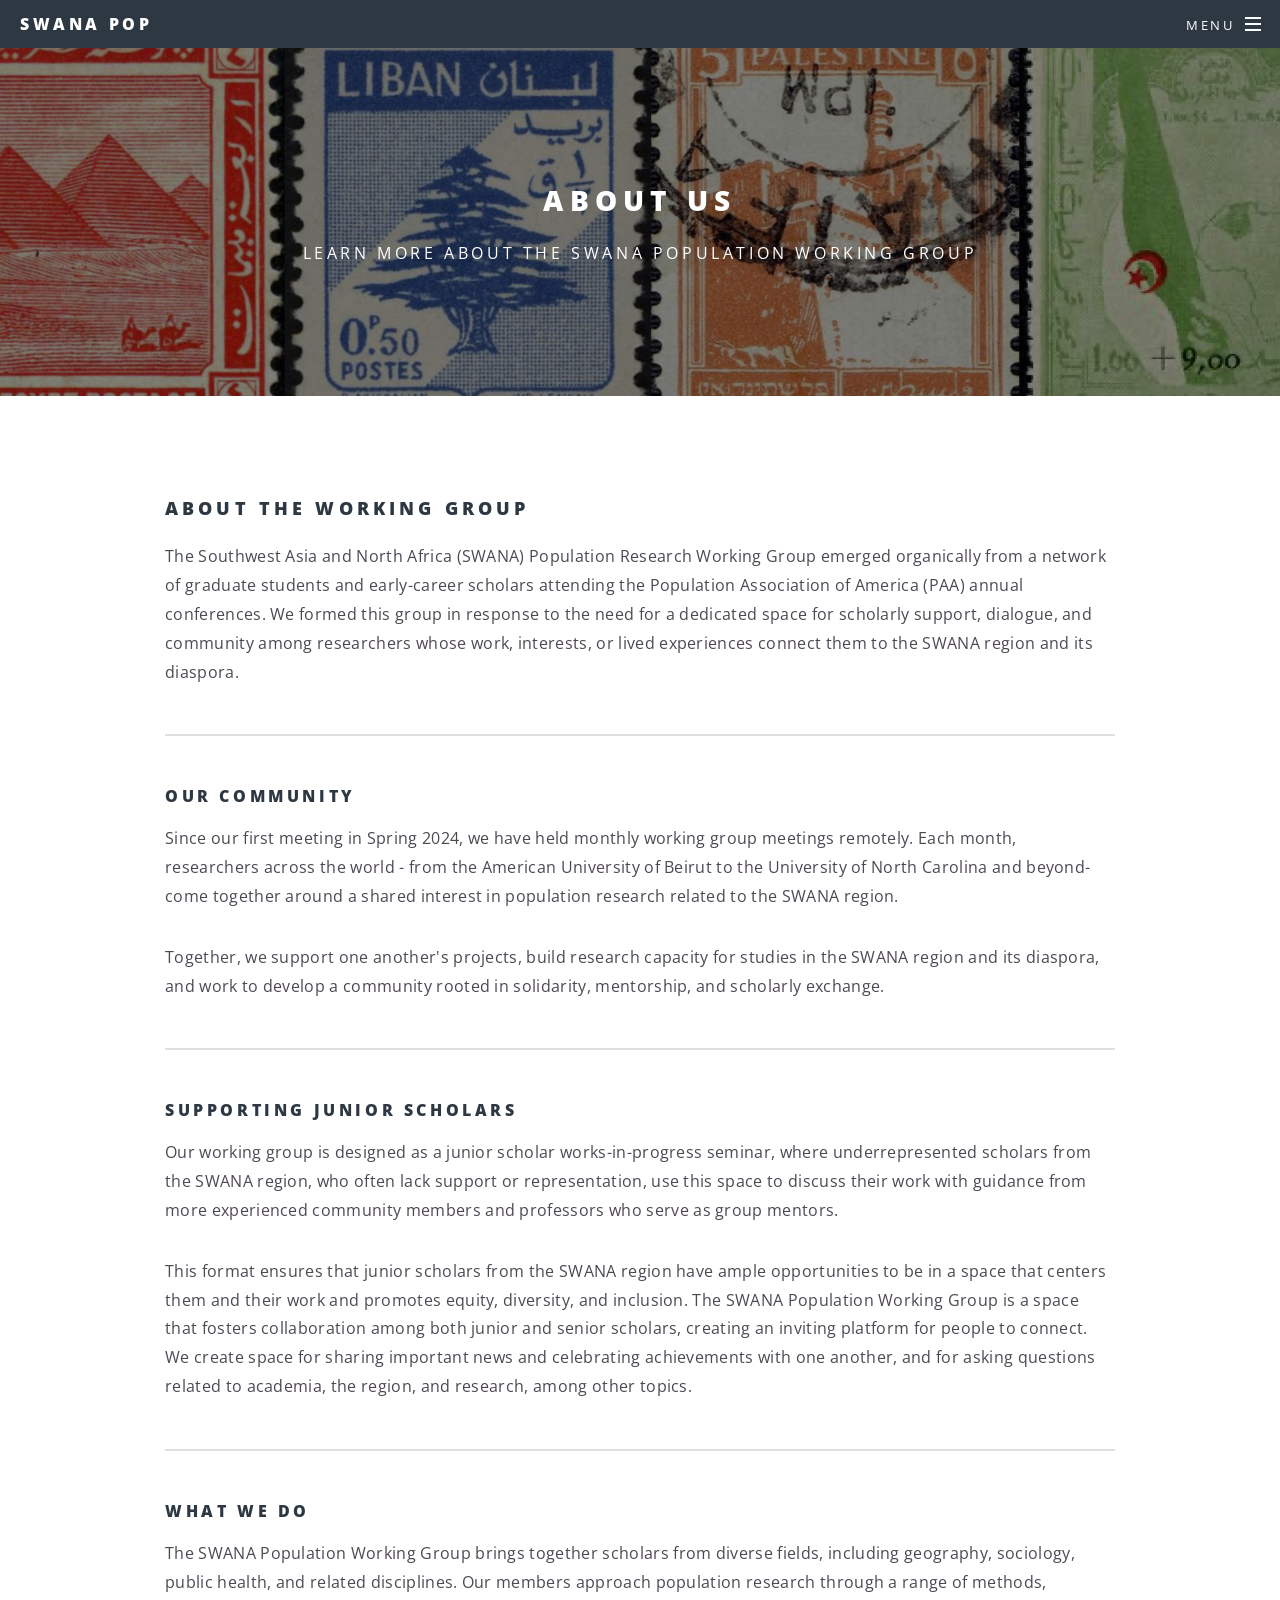
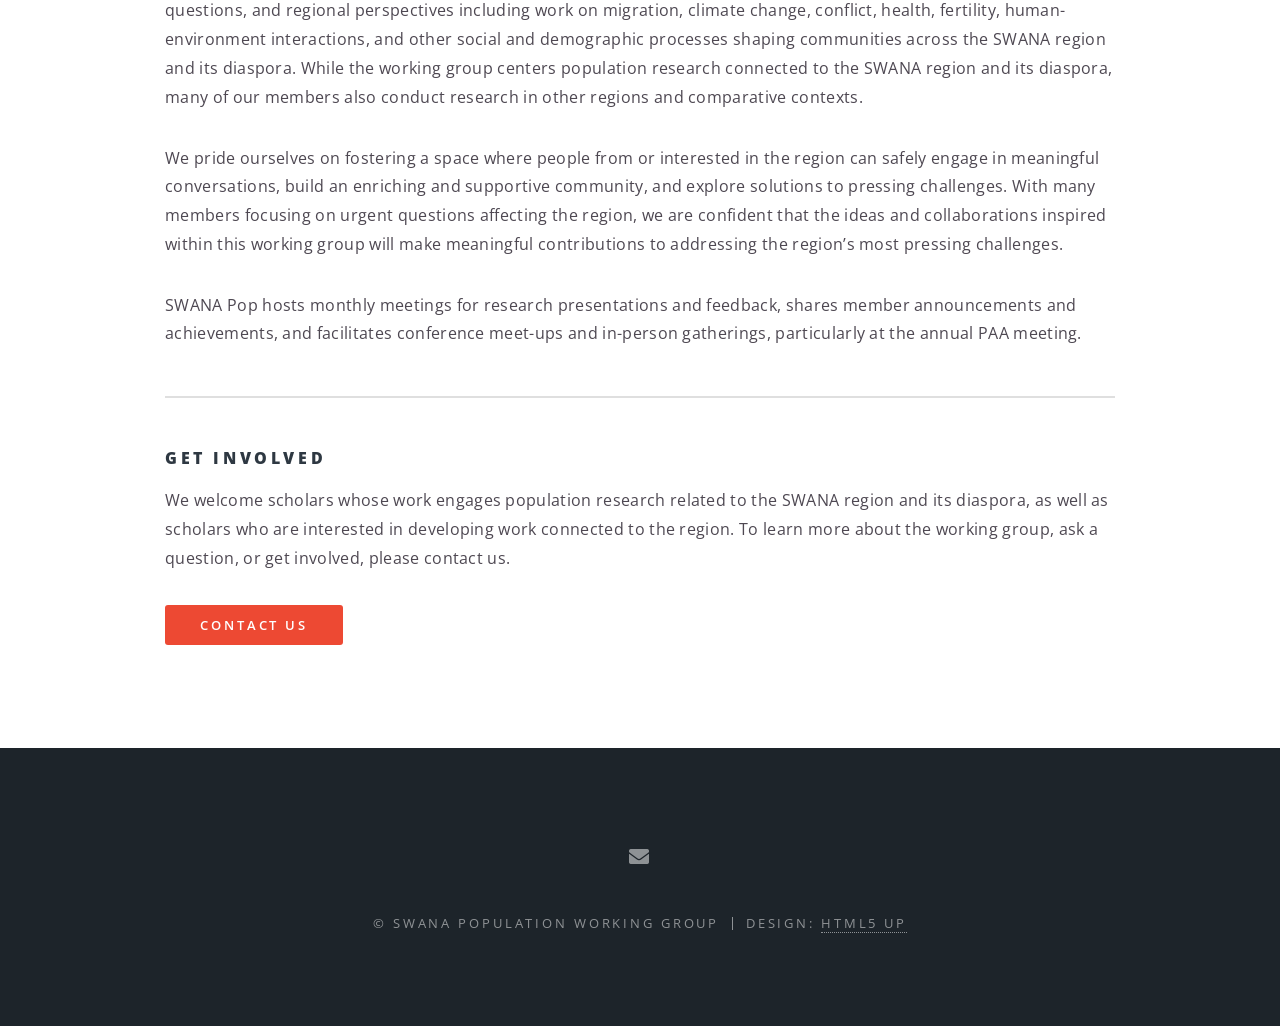
==== about.html @ c083c8df "Update about.html" ====
<!DOCTYPE HTML>
<!--
	Spectral by HTML5 UP
	html5up.net | @ajlkn
	Free for personal and commercial use under the CCA 3.0 license (html5up.net/license)
-->
<html>
  <head>
    <title>About Us | SWANA Population Working Group</title>
    <meta charset="utf-8" />
    <meta name="description" content="Learn about the SWANA Population Working Group, its mission, community, and approach to population research." />
    <meta name="viewport" content="width=device-width, initial-scale=1, user-scalable=no" />
    <link rel="stylesheet" href="assets/css/main.css" />
    <noscript><link rel="stylesheet" href="assets/css/noscript.css" /></noscript>
  </head>
  <body class="is-preload">

		<!-- Page Wrapper -->
			<div id="page-wrapper">

				<!-- Header -->
					<header id="header">
						<h1><a href="index.html">SWANA POP</a></h1>
						<nav id="nav">
							<ul>
								<li class="special">
									<a href="#menu" class="menuToggle"><span>Menu</span></a>
									<div id="menu">
										<ul>
											<li><a href="index.html">Home</a></li>
											<li><a href="about.html">About Us</a></li>
											<li><a href="members.html">Members</a></li>
											<!--<li><a href="#">Sign Up</a></li>
											<li><a href="#">Log In</a></li>-->
										</ul>
									</div>
								</li>
							</ul>
						</nav>
					</header>

				<!-- Main -->
					<article id="main">
						<header>
							<h2>About Us</h2>
							<p>Learn more about the SWANA Population Working Group</p>
						</header>
						<section class="wrapper style5">
							<div class="inner">

								<h3>About the working group</h3>
								<p>The Southwest Asia and North Africa (SWANA) Population Research Working Group emerged organically from a network of graduate students and early-career scholars attending the Population Association of America (PAA) annual conferences. We formed this group in response to the need for a dedicated space for scholarly support, dialogue, and community among researchers whose work, interests, or lived experiences connect them to the SWANA region and its diaspora.</p>

								<hr />

								<h4>Our community</h4>
								<p>Since our first meeting in Spring 2024, we have held monthly working group meetings remotely. Each month, researchers across the world - from the American University of Beirut to the University of North Carolina and beyond- come together around a shared interest in population research related to the SWANA region. </p>

								<p>Together, we support one another's projects, build research capacity for studies in the SWANA region and its diaspora, and work to develop a community rooted in solidarity, mentorship, and scholarly exchange.</p>
								<hr />

								<h4>Supporting junior scholars</h4>
								<p>Our working group is designed as a junior scholar works-in-progress seminar, where underrepresented scholars from the SWANA region, who often lack support or representation, use this space to discuss their work with guidance from more experienced community members and professors who serve as group mentors.</p>

								<p>This format ensures that junior scholars from the SWANA region have ample opportunities to be in a space that centers them and their work and promotes equity, diversity, and inclusion. The SWANA Population Working Group is a space that fosters collaboration among both junior and senior scholars, creating an inviting platform for people to connect. We create space for sharing important news and celebrating achievements with one another, and for asking questions related to academia, the region, and research, among other topics.</p>
								<hr />

								<h4>What we do</h4>
								<p>The SWANA Population Working Group brings together scholars from diverse fields, including geography, sociology, public health, and related disciplines. Our members approach population research through a range of methods, questions, and regional perspectives including work on migration, climate change, conflict, health, fertility, human-environment interactions, and other social and demographic processes shaping communities across the SWANA region and its diaspora. While the working group centers population research connected to the SWANA region and its diaspora, many of our members also conduct research in other regions and comparative contexts.
</p>

								<p>We pride ourselves on fostering a space where people from or interested in the region can safely engage in meaningful conversations, build an enriching and supportive community, and explore solutions to pressing challenges. With many members focusing on urgent questions affecting the region, we are confident that the ideas and collaborations inspired within this working group will make meaningful contributions to addressing the region’s most pressing challenges.
</p>
								<p>SWANA Pop hosts monthly meetings for research presentations and feedback, shares member announcements and achievements, and facilitates conference meet-ups and in-person gatherings, particularly at the annual PAA meeting.
</p>

								<hr />

								<h4>Get involved</h4>
								<p>We welcome scholars whose work engages population research related to the SWANA region and its diaspora, as well as scholars who are interested in developing work connected to the region. To learn more about the working group, ask a question, or get involved, please contact us.</p>

								<ul class="actions">
  <li><a href="mailto:swana@office.unc.edu" class="button primary">Contact Us</a></li>
</ul>

							</div>
						</section>
					</article>

				<!-- Footer -->
					<footer id="footer">
						<ul class="icons">
							<!--
							<li><a href="#" class="icon brands fa-twitter"><span class="label">Twitter</span></a></li>
							<li><a href="#" class="icon brands fa-facebook-f"><span class="label">Facebook</span></a></li>
							<li><a href="#" class="icon brands fa-instagram"><span class="label">Instagram</span></a></li>
							<li><a href="#" class="icon brands fa-dribbble"><span class="label">Dribbble</span></a></li>
							-->
							<li><a href="mailto:swana@office.unc.edu" class="icon solid fa-envelope"><span class="label">Email</span></a></li>
							
						</ul>
						<ul class="copyright">
							<li>&copy; SWANA Population Working Group</li><li>Design: <a href="http://html5up.net">HTML5 UP</a></li>
						</ul>
					</footer>


			</div>

		<!-- Scripts -->
			<script src="assets/js/jquery.min.js"></script>
			<script src="assets/js/jquery.scrollex.min.js"></script>
			<script src="assets/js/jquery.scrolly.min.js"></script>
			<script src="assets/js/browser.min.js"></script>
			<script src="assets/js/breakpoints.min.js"></script>
			<script src="assets/js/util.js"></script>
			<script src="assets/js/main.js"></script>

	</body>
</html>
---- assets/css/main.css ----
@import url(fontawesome-all.min.css);
@import url("https://fonts.googleapis.com/css?family=Open+Sans:400,400italic,600,600italic,800,800italic");

/*
	Spectral by HTML5 UP
	html5up.net | @ajlkn
	Free for personal and commercial use under the CCA 3.0 license (html5up.net/license)
*/

html, body, div, span, applet, object,
iframe, h1, h2, h3, h4, h5, h6, p, blockquote,
pre, a, abbr, acronym, address, big, cite,
code, del, dfn, em, img, ins, kbd, q, s, samp,
small, strike, strong, sub, sup, tt, var, b,
u, i, center, dl, dt, dd, ol, ul, li, fieldset,
form, label, legend, table, caption, tbody,
tfoot, thead, tr, th, td, article, aside,
canvas, details, embed, figure, figcaption,
footer, header, hgroup, menu, nav, output, ruby,
section, summary, time, mark, audio, video {
	margin: 0;
	padding: 0;
	border: 0;
	font-size: 100%;
	font: inherit;
	vertical-align: baseline;}

article, aside, details, figcaption, figure,
footer, header, hgroup, menu, nav, section {
	display: block;}

body {
	line-height: 1;
}

ol, ul {
	list-style: none;
}

blockquote, q {
	quotes: none;
}

	blockquote:before, blockquote:after, q:before, q:after {
		content: '';
		content: none;
	}

table {
	border-collapse: collapse;
	border-spacing: 0;
}

body {
	-webkit-text-size-adjust: none;
}

mark {
	background-color: transparent;
	color: inherit;
}

input::-moz-focus-inner {
	border: 0;
	padding: 0;
}

input, select, textarea {
	-moz-appearance: none;
	-webkit-appearance: none;
	-ms-appearance: none;
	appearance: none;
}

/* Basic */

	@-ms-viewport {
		width: device-width;
	}

	html {
		box-sizing: border-box;
	}

	*, *:before, *:after {
		box-sizing: inherit;
	}

	body {
		background: #2e3842;
	}

		body.is-preload *, body.is-preload *:before, body.is-preload *:after {
			-moz-animation: none !important;
			-webkit-animation: none !important;
			-ms-animation: none !important;
			animation: none !important;
			-moz-transition: none !important;
			-webkit-transition: none !important;
			-ms-transition: none !important;
			transition: none !important;
		}

	body, input, select, textarea {
		color: #fff;
		font-family: "Open Sans", Helvetica, sans-serif;
		font-size: 15pt;
		font-weight: 400;
		letter-spacing: 0.075em;
		line-height: 1.65em;
	}

		@media screen and (max-width: 1680px) {

			body, input, select, textarea {
				font-size: 13pt;
			}

		}

		@media screen and (max-width: 1280px) {

			body, input, select, textarea {
				font-size: 12pt;
			}

		}

		@media screen and (max-width: 736px) {

			body, input, select, textarea {
				font-size: 11pt;
				letter-spacing: 0.0375em;
			}

		}

	a {
		-moz-transition: color 0.2s ease, border-bottom-color 0.2s ease;
		-webkit-transition: color 0.2s ease, border-bottom-color 0.2s ease;
		-ms-transition: color 0.2s ease, border-bottom-color 0.2s ease;
		transition: color 0.2s ease, border-bottom-color 0.2s ease;
		border-bottom: dotted 1px;
		color: inherit;
		text-decoration: none;
	}

		a:hover {
			border-bottom-color: transparent;
		}

	strong, b {
		color: #fff;
		font-weight: 600;
	}

	em, i {
		font-style: italic;
	}

	p {
		margin: 0 0 2em 0;
	}

	h1, h2, h3, h4, h5, h6 {
		color: #fff;
		font-weight: 800;
		letter-spacing: 0.225em;
		line-height: 1em;
		margin: 0 0 1em 0;
		text-transform: uppercase;
	}

		h1 a, h2 a, h3 a, h4 a, h5 a, h6 a {
			color: inherit;
			text-decoration: none;
		}

	h2 {
		font-size: 1.35em;
		line-height: 1.75em;
	}

		@media screen and (max-width: 736px) {

			h2 {
				font-size: 1.1em;
				line-height: 1.65em;
			}

		}

	h3 {
		font-size: 1.15em;
		line-height: 1.75em;
	}

		@media screen and (max-width: 736px) {

			h3 {
				font-size: 1em;
				line-height: 1.65em;
			}

		}

	h4 {
		font-size: 1em;
		line-height: 1.5em;
	}

	h5 {
		font-size: 0.8em;
		line-height: 1.5em;
	}

	h6 {
		font-size: 0.7em;
		line-height: 1.5em;
	}

	sub {
		font-size: 0.8em;
		position: relative;
		top: 0.5em;
	}

	sup {
		font-size: 0.8em;
		position: relative;
		top: -0.5em;
	}

	hr {
		border: 0;
		border-bottom: solid 2px #fff;
		margin: 3em 0;
	}

		hr.major {
			margin: 4.5em 0;
		}

	blockquote {
		border-left: solid 4px #fff;
		font-style: italic;
		margin: 0 0 2em 0;
		padding: 0.5em 0 0.5em 2em;
	}

	code {
		background: rgba(144, 144, 144, 0.25);
		border-radius: 3px;
		font-family: "Courier New", monospace;
		font-size: 0.9em;
		letter-spacing: 0;
		margin: 0 0.25em;
		padding: 0.25em 0.65em;
	}

	pre {
		-webkit-overflow-scrolling: touch;
		font-family: "Courier New", monospace;
		font-size: 0.9em;
		margin: 0 0 2em 0;
	}

		pre code {
			display: block;
			line-height: 1.75em;
			padding: 1em 1.5em;
			overflow-x: auto;
		}

	.align-left {
		text-align: left;
	}

	.align-center {
		text-align: center;
	}

	.align-right {
		text-align: right;
	}

/* Row */

	.row {
		display: flex;
		flex-wrap: wrap;
		box-sizing: border-box;
		align-items: stretch;
	}

		.row > * {
			box-sizing: border-box;
		}

		.row.gtr-uniform > * > :last-child {
			margin-bottom: 0;
		}

		.row.aln-left {
			justify-content: flex-start;
		}

		.row.aln-center {
			justify-content: center;
		}

		.row.aln-right {
			justify-content: flex-end;
		}

		.row.aln-top {
			align-items: flex-start;
		}

		.row.aln-middle {
			align-items: center;
		}

		.row.aln-bottom {
			align-items: flex-end;
		}

		.row > .imp {
			order: -1;
		}

		.row > .col-1 {
			width: 8.33333%;
		}

		.row > .off-1 {
			margin-left: 8.33333%;
		}

		.row > .col-2 {
			width: 16.66667%;
		}

		.row > .off-2 {
			margin-left: 16.66667%;
		}

		.row > .col-3 {
			width: 25%;
		}

		.row > .off-3 {
			margin-left: 25%;
		}

		.row > .col-4 {
			width: 33.33333%;
		}

		.row > .off-4 {
			margin-left: 33.33333%;
		}

		.row > .col-5 {
			width: 41.66667%;
		}

		.row > .off-5 {
			margin-left: 41.66667%;
		}

		.row > .col-6 {
			width: 50%;
		}

		.row > .off-6 {
			margin-left: 50%;
		}

		.row > .col-7 {
			width: 58.33333%;
		}

		.row > .off-7 {
			margin-left: 58.33333%;
		}

		.row > .col-8 {
			width: 66.66667%;
		}

		.row > .off-8 {
			margin-left: 66.66667%;
		}

		.row > .col-9 {
			width: 75%;
		}

		.row > .off-9 {
			margin-left: 75%;
		}

		.row > .col-10 {
			width: 83.33333%;
		}

		.row > .off-10 {
			margin-left: 83.33333%;
		}

		.row > .col-11 {
			width: 91.66667%;
		}

		.row > .off-11 {
			margin-left: 91.66667%;
		}

		.row > .col-12 {
			width: 100%;
		}

		.row > .off-12 {
			margin-left: 100%;
		}

		.row.gtr-0 {
			margin-top: 0;
			margin-left: 0em;
		}

			.row.gtr-0 > * {
				padding: 0 0 0 0em;
			}

			.row.gtr-0.gtr-uniform {
				margin-top: 0em;
			}

				.row.gtr-0.gtr-uniform > * {
					padding-top: 0em;
				}

		.row.gtr-25 {
			margin-top: 0;
			margin-left: -0.375em;
		}

			.row.gtr-25 > * {
				padding: 0 0 0 0.375em;
			}

			.row.gtr-25.gtr-uniform {
				margin-top: -0.375em;
			}

				.row.gtr-25.gtr-uniform > * {
					padding-top: 0.375em;
				}

		.row.gtr-50 {
			margin-top: 0;
			margin-left: -0.75em;
		}

			.row.gtr-50 > * {
				padding: 0 0 0 0.75em;
			}

			.row.gtr-50.gtr-uniform {
				margin-top: -0.75em;
			}

				.row.gtr-50.gtr-uniform > * {
					padding-top: 0.75em;
				}

		.row {
			margin-top: 0;
			margin-left: -1.5em;
		}

			.row > * {
				padding: 0 0 0 1.5em;
			}

			.row.gtr-uniform {
				margin-top: -1.5em;
			}

				.row.gtr-uniform > * {
					padding-top: 1.5em;
				}

		.row.gtr-150 {
			margin-top: 0;
			margin-left: -2.25em;
		}

			.row.gtr-150 > * {
				padding: 0 0 0 2.25em;
			}

			.row.gtr-150.gtr-uniform {
				margin-top: -2.25em;
			}

				.row.gtr-150.gtr-uniform > * {
					padding-top: 2.25em;
				}

		.row.gtr-200 {
			margin-top: 0;
			margin-left: -3em;
		}

			.row.gtr-200 > * {
				padding: 0 0 0 3em;
			}

			.row.gtr-200.gtr-uniform {
				margin-top: -3em;
			}

				.row.gtr-200.gtr-uniform > * {
					padding-top: 3em;
				}

		@media screen and (max-width: 1680px) {

			.row {
				display: flex;
				flex-wrap: wrap;
				box-sizing: border-box;
				align-items: stretch;
			}

				.row > * {
					box-sizing: border-box;
				}

				.row.gtr-uniform > * > :last-child {
					margin-bottom: 0;
				}

				.row.aln-left {
					justify-content: flex-start;
				}

				.row.aln-center {
					justify-content: center;
				}

				.row.aln-right {
					justify-content: flex-end;
				}

				.row.aln-top {
					align-items: flex-start;
				}

				.row.aln-middle {
					align-items: center;
				}

				.row.aln-bottom {
					align-items: flex-end;
				}

				.row > .imp-xlarge {
					order: -1;
				}

				.row > .col-1-xlarge {
					width: 8.33333%;
				}

				.row > .off-1-xlarge {
					margin-left: 8.33333%;
				}

				.row > .col-2-xlarge {
					width: 16.66667%;
				}

				.row > .off-2-xlarge {
					margin-left: 16.66667%;
				}

				.row > .col-3-xlarge {
					width: 25%;
				}

				.row > .off-3-xlarge {
					margin-left: 25%;
				}

				.row > .col-4-xlarge {
					width: 33.33333%;
				}

				.row > .off-4-xlarge {
					margin-left: 33.33333%;
				}

				.row > .col-5-xlarge {
					width: 41.66667%;
				}

				.row > .off-5-xlarge {
					margin-left: 41.66667%;
				}

				.row > .col-6-xlarge {
					width: 50%;
				}

				.row > .off-6-xlarge {
					margin-left: 50%;
				}

				.row > .col-7-xlarge {
					width: 58.33333%;
				}

				.row > .off-7-xlarge {
					margin-left: 58.33333%;
				}

				.row > .col-8-xlarge {
					width: 66.66667%;
				}

				.row > .off-8-xlarge {
					margin-left: 66.66667%;
				}

				.row > .col-9-xlarge {
					width: 75%;
				}

				.row > .off-9-xlarge {
					margin-left: 75%;
				}

				.row > .col-10-xlarge {
					width: 83.33333%;
				}

				.row > .off-10-xlarge {
					margin-left: 83.33333%;
				}

				.row > .col-11-xlarge {
					width: 91.66667%;
				}

				.row > .off-11-xlarge {
					margin-left: 91.66667%;
				}

				.row > .col-12-xlarge {
					width: 100%;
				}

				.row > .off-12-xlarge {
					margin-left: 100%;
				}

				.row.gtr-0 {
					margin-top: 0;
					margin-left: 0em;
				}

					.row.gtr-0 > * {
						padding: 0 0 0 0em;
					}

					.row.gtr-0.gtr-uniform {
						margin-top: 0em;
					}

						.row.gtr-0.gtr-uniform > * {
							padding-top: 0em;
						}

				.row.gtr-25 {
					margin-top: 0;
					margin-left: -0.375em;
				}

					.row.gtr-25 > * {
						padding: 0 0 0 0.375em;
					}

					.row.gtr-25.gtr-uniform {
						margin-top: -0.375em;
					}

						.row.gtr-25.gtr-uniform > * {
							padding-top: 0.375em;
						}

				.row.gtr-50 {
					margin-top: 0;
					margin-left: -0.75em;
				}

					.row.gtr-50 > * {
						padding: 0 0 0 0.75em;
					}

					.row.gtr-50.gtr-uniform {
						margin-top: -0.75em;
					}

						.row.gtr-50.gtr-uniform > * {
							padding-top: 0.75em;
						}

				.row {
					margin-top: 0;
					margin-left: -1.5em;
				}

					.row > * {
						padding: 0 0 0 1.5em;
					}

					.row.gtr-uniform {
						margin-top: -1.5em;
					}

						.row.gtr-uniform > * {
							padding-top: 1.5em;
						}

				.row.gtr-150 {
					margin-top: 0;
					margin-left: -2.25em;
				}

					.row.gtr-150 > * {
						padding: 0 0 0 2.25em;
					}

					.row.gtr-150.gtr-uniform {
						margin-top: -2.25em;
					}

						.row.gtr-150.gtr-uniform > * {
							padding-top: 2.25em;
						}

				.row.gtr-200 {
					margin-top: 0;
					margin-left: -3em;
				}

					.row.gtr-200 > * {
						padding: 0 0 0 3em;
					}

					.row.gtr-200.gtr-uniform {
						margin-top: -3em;
					}

						.row.gtr-200.gtr-uniform > * {
							padding-top: 3em;
						}

		}

		@media screen and (max-width: 1280px) {

			.row {
				display: flex;
				flex-wrap: wrap;
				box-sizing: border-box;
				align-items: stretch;
			}

				.row > * {
					box-sizing: border-box;
				}

				.row.gtr-uniform > * > :last-child {
					margin-bottom: 0;
				}

				.row.aln-left {
					justify-content: flex-start;
				}

				.row.aln-center {
					justify-content: center;
				}

				.row.aln-right {
					justify-content: flex-end;
				}

				.row.aln-top {
					align-items: flex-start;
				}

				.row.aln-middle {
					align-items: center;
				}

				.row.aln-bottom {
					align-items: flex-end;
				}

				.row > .imp-large {
					order: -1;
				}

				.row > .col-1-large {
					width: 8.33333%;
				}

				.row > .off-1-large {
					margin-left: 8.33333%;
				}

				.row > .col-2-large {
					width: 16.66667%;
				}

				.row > .off-2-large {
					margin-left: 16.66667%;
				}

				.row > .col-3-large {
					width: 25%;
				}

				.row > .off-3-large {
					margin-left: 25%;
				}

				.row > .col-4-large {
					width: 33.33333%;
				}

				.row > .off-4-large {
					margin-left: 33.33333%;
				}

				.row > .col-5-large {
					width: 41.66667%;
				}

				.row > .off-5-large {
					margin-left: 41.66667%;
				}

				.row > .col-6-large {
					width: 50%;
				}

				.row > .off-6-large {
					margin-left: 50%;
				}

				.row > .col-7-large {
					width: 58.33333%;
				}

				.row > .off-7-large {
					margin-left: 58.33333%;
				}

				.row > .col-8-large {
					width: 66.66667%;
				}

				.row > .off-8-large {
					margin-left: 66.66667%;
				}

				.row > .col-9-large {
					width: 75%;
				}

				.row > .off-9-large {
					margin-left: 75%;
				}

				.row > .col-10-large {
					width: 83.33333%;
				}

				.row > .off-10-large {
					margin-left: 83.33333%;
				}

				.row > .col-11-large {
					width: 91.66667%;
				}

				.row > .off-11-large {
					margin-left: 91.66667%;
				}

				.row > .col-12-large {
					width: 100%;
				}

				.row > .off-12-large {
					margin-left: 100%;
				}

				.row.gtr-0 {
					margin-top: 0;
					margin-left: 0em;
				}

					.row.gtr-0 > * {
						padding: 0 0 0 0em;
					}

					.row.gtr-0.gtr-uniform {
						margin-top: 0em;
					}

						.row.gtr-0.gtr-uniform > * {
							padding-top: 0em;
						}

				.row.gtr-25 {
					margin-top: 0;
					margin-left: -0.375em;
				}

					.row.gtr-25 > * {
						padding: 0 0 0 0.375em;
					}

					.row.gtr-25.gtr-uniform {
						margin-top: -0.375em;
					}

						.row.gtr-25.gtr-uniform > * {
							padding-top: 0.375em;
						}

				.row.gtr-50 {
					margin-top: 0;
					margin-left: -0.75em;
				}

					.row.gtr-50 > * {
						padding: 0 0 0 0.75em;
					}

					.row.gtr-50.gtr-uniform {
						margin-top: -0.75em;
					}

						.row.gtr-50.gtr-uniform > * {
							padding-top: 0.75em;
						}

				.row {
					margin-top: 0;
					margin-left: -1.5em;
				}

					.row > * {
						padding: 0 0 0 1.5em;
					}

					.row.gtr-uniform {
						margin-top: -1.5em;
					}

						.row.gtr-uniform > * {
							padding-top: 1.5em;
						}

				.row.gtr-150 {
					margin-top: 0;
					margin-left: -2.25em;
				}

					.row.gtr-150 > * {
						padding: 0 0 0 2.25em;
					}

					.row.gtr-150.gtr-uniform {
						margin-top: -2.25em;
					}

						.row.gtr-150.gtr-uniform > * {
							padding-top: 2.25em;
						}

				.row.gtr-200 {
					margin-top: 0;
					margin-left: -3em;
				}

					.row.gtr-200 > * {
						padding: 0 0 0 3em;
					}

					.row.gtr-200.gtr-uniform {
						margin-top: -3em;
					}

						.row.gtr-200.gtr-uniform > * {
							padding-top: 3em;
						}

		}

		@media screen and (max-width: 980px) {

			.row {
				display: flex;
				flex-wrap: wrap;
				box-sizing: border-box;
				align-items: stretch;
			}

				.row > * {
					box-sizing: border-box;
				}

				.row.gtr-uniform > * > :last-child {
					margin-bottom: 0;
				}

				.row.aln-left {
					justify-content: flex-start;
				}

				.row.aln-center {
					justify-content: center;
				}

				.row.aln-right {
					justify-content: flex-end;
				}

				.row.aln-top {
					align-items: flex-start;
				}

				.row.aln-middle {
					align-items: center;
				}

				.row.aln-bottom {
					align-items: flex-end;
				}

				.row > .imp-medium {
					order: -1;
				}

				.row > .col-1-medium {
					width: 8.33333%;
				}

				.row > .off-1-medium {
					margin-left: 8.33333%;
				}

				.row > .col-2-medium {
					width: 16.66667%;
				}

				.row > .off-2-medium {
					margin-left: 16.66667%;
				}

				.row > .col-3-medium {
					width: 25%;
				}

				.row > .off-3-medium {
					margin-left: 25%;
				}

				.row > .col-4-medium {
					width: 33.33333%;
				}

				.row > .off-4-medium {
					margin-left: 33.33333%;
				}

				.row > .col-5-medium {
					width: 41.66667%;
				}

				.row > .off-5-medium {
					margin-left: 41.66667%;
				}

				.row > .col-6-medium {
					width: 50%;
				}

				.row > .off-6-medium {
					margin-left: 50%;
				}

				.row > .col-7-medium {
					width: 58.33333%;
				}

				.row > .off-7-medium {
					margin-left: 58.33333%;
				}

				.row > .col-8-medium {
					width: 66.66667%;
				}

				.row > .off-8-medium {
					margin-left: 66.66667%;
				}

				.row > .col-9-medium {
					width: 75%;
				}

				.row > .off-9-medium {
					margin-left: 75%;
				}

				.row > .col-10-medium {
					width: 83.33333%;
				}

				.row > .off-10-medium {
					margin-left: 83.33333%;
				}

				.row > .col-11-medium {
					width: 91.66667%;
				}

				.row > .off-11-medium {
					margin-left: 91.66667%;
				}

				.row > .col-12-medium {
					width: 100%;
				}

				.row > .off-12-medium {
					margin-left: 100%;
				}

				.row.gtr-0 {
					margin-top: 0;
					margin-left: 0em;
				}

					.row.gtr-0 > * {
						padding: 0 0 0 0em;
					}

					.row.gtr-0.gtr-uniform {
						margin-top: 0em;
					}

						.row.gtr-0.gtr-uniform > * {
							padding-top: 0em;
						}

				.row.gtr-25 {
					margin-top: 0;
					margin-left: -0.375em;
				}

					.row.gtr-25 > * {
						padding: 0 0 0 0.375em;
					}

					.row.gtr-25.gtr-uniform {
						margin-top: -0.375em;
					}

						.row.gtr-25.gtr-uniform > * {
							padding-top: 0.375em;
						}

				.row.gtr-50 {
					margin-top: 0;
					margin-left: -0.75em;
				}

					.row.gtr-50 > * {
						padding: 0 0 0 0.75em;
					}

					.row.gtr-50.gtr-uniform {
						margin-top: -0.75em;
					}

						.row.gtr-50.gtr-uniform > * {
							padding-top: 0.75em;
						}

				.row {
					margin-top: 0;
					margin-left: -1.5em;
				}

					.row > * {
						padding: 0 0 0 1.5em;
					}

					.row.gtr-uniform {
						margin-top: -1.5em;
					}

						.row.gtr-uniform > * {
							padding-top: 1.5em;
						}

				.row.gtr-150 {
					margin-top: 0;
					margin-left: -2.25em;
				}

					.row.gtr-150 > * {
						padding: 0 0 0 2.25em;
					}

					.row.gtr-150.gtr-uniform {
						margin-top: -2.25em;
					}

						.row.gtr-150.gtr-uniform > * {
							padding-top: 2.25em;
						}

				.row.gtr-200 {
					margin-top: 0;
					margin-left: -3em;
				}

					.row.gtr-200 > * {
						padding: 0 0 0 3em;
					}

					.row.gtr-200.gtr-uniform {
						margin-top: -3em;
					}

						.row.gtr-200.gtr-uniform > * {
							padding-top: 3em;
						}

		}

		@media screen and (max-width: 736px) {

			.row {
				display: flex;
				flex-wrap: wrap;
				box-sizing: border-box;
				align-items: stretch;
			}

				.row > * {
					box-sizing: border-box;
				}

				.row.gtr-uniform > * > :last-child {
					margin-bottom: 0;
				}

				.row.aln-left {
					justify-content: flex-start;
				}

				.row.aln-center {
					justify-content: center;
				}

				.row.aln-right {
					justify-content: flex-end;
				}

				.row.aln-top {
					align-items: flex-start;
				}

				.row.aln-middle {
					align-items: center;
				}

				.row.aln-bottom {
					align-items: flex-end;
				}

				.row > .imp-small {
					order: -1;
				}

				.row > .col-1-small {
					width: 8.33333%;
				}

				.row > .off-1-small {
					margin-left: 8.33333%;
				}

				.row > .col-2-small {
					width: 16.66667%;
				}

				.row > .off-2-small {
					margin-left: 16.66667%;
				}

				.row > .col-3-small {
					width: 25%;
				}

				.row > .off-3-small {
					margin-left: 25%;
				}

				.row > .col-4-small {
					width: 33.33333%;
				}

				.row > .off-4-small {
					margin-left: 33.33333%;
				}

				.row > .col-5-small {
					width: 41.66667%;
				}

				.row > .off-5-small {
					margin-left: 41.66667%;
				}

				.row > .col-6-small {
					width: 50%;
				}

				.row > .off-6-small {
					margin-left: 50%;
				}

				.row > .col-7-small {
					width: 58.33333%;
				}

				.row > .off-7-small {
					margin-left: 58.33333%;
				}

				.row > .col-8-small {
					width: 66.66667%;
				}

				.row > .off-8-small {
					margin-left: 66.66667%;
				}

				.row > .col-9-small {
					width: 75%;
				}

				.row > .off-9-small {
					margin-left: 75%;
				}

				.row > .col-10-small {
					width: 83.33333%;
				}

				.row > .off-10-small {
					margin-left: 83.33333%;
				}

				.row > .col-11-small {
					width: 91.66667%;
				}

				.row > .off-11-small {
					margin-left: 91.66667%;
				}

				.row > .col-12-small {
					width: 100%;
				}

				.row > .off-12-small {
					margin-left: 100%;
				}

				.row.gtr-0 {
					margin-top: 0;
					margin-left: 0em;
				}

					.row.gtr-0 > * {
						padding: 0 0 0 0em;
					}

					.row.gtr-0.gtr-uniform {
						margin-top: 0em;
					}

						.row.gtr-0.gtr-uniform > * {
							padding-top: 0em;
						}

				.row.gtr-25 {
					margin-top: 0;
					margin-left: -0.375em;
				}

					.row.gtr-25 > * {
						padding: 0 0 0 0.375em;
					}

					.row.gtr-25.gtr-uniform {
						margin-top: -0.375em;
					}

						.row.gtr-25.gtr-uniform > * {
							padding-top: 0.375em;
						}

				.row.gtr-50 {
					margin-top: 0;
					margin-left: -0.75em;
				}

					.row.gtr-50 > * {
						padding: 0 0 0 0.75em;
					}

					.row.gtr-50.gtr-uniform {
						margin-top: -0.75em;
					}

						.row.gtr-50.gtr-uniform > * {
							padding-top: 0.75em;
						}

				.row {
					margin-top: 0;
					margin-left: -1.5em;
				}

					.row > * {
						padding: 0 0 0 1.5em;
					}

					.row.gtr-uniform {
						margin-top: -1.5em;
					}

						.row.gtr-uniform > * {
							padding-top: 1.5em;
						}

				.row.gtr-150 {
					margin-top: 0;
					margin-left: -2.25em;
				}

					.row.gtr-150 > * {
						padding: 0 0 0 2.25em;
					}

					.row.gtr-150.gtr-uniform {
						margin-top: -2.25em;
					}

						.row.gtr-150.gtr-uniform > * {
							padding-top: 2.25em;
						}

				.row.gtr-200 {
					margin-top: 0;
					margin-left: -3em;
				}

					.row.gtr-200 > * {
						padding: 0 0 0 3em;
					}

					.row.gtr-200.gtr-uniform {
						margin-top: -3em;
					}

						.row.gtr-200.gtr-uniform > * {
							padding-top: 3em;
						}

		}

		@media screen and (max-width: 480px) {

			.row {
				display: flex;
				flex-wrap: wrap;
				box-sizing: border-box;
				align-items: stretch;
			}

				.row > * {
					box-sizing: border-box;
				}

				.row.gtr-uniform > * > :last-child {
					margin-bottom: 0;
				}

				.row.aln-left {
					justify-content: flex-start;
				}

				.row.aln-center {
					justify-content: center;
				}

				.row.aln-right {
					justify-content: flex-end;
				}

				.row.aln-top {
					align-items: flex-start;
				}

				.row.aln-middle {
					align-items: center;
				}

				.row.aln-bottom {
					align-items: flex-end;
				}

				.row > .imp-xsmall {
					order: -1;
				}

				.row > .col-1-xsmall {
					width: 8.33333%;
				}

				.row > .off-1-xsmall {
					margin-left: 8.33333%;
				}

				.row > .col-2-xsmall {
					width: 16.66667%;
				}

				.row > .off-2-xsmall {
					margin-left: 16.66667%;
				}

				.row > .col-3-xsmall {
					width: 25%;
				}

				.row > .off-3-xsmall {
					margin-left: 25%;
				}

				.row > .col-4-xsmall {
					width: 33.33333%;
				}

				.row > .off-4-xsmall {
					margin-left: 33.33333%;
				}

				.row > .col-5-xsmall {
					width: 41.66667%;
				}

				.row > .off-5-xsmall {
					margin-left: 41.66667%;
				}

				.row > .col-6-xsmall {
					width: 50%;
				}

				.row > .off-6-xsmall {
					margin-left: 50%;
				}

				.row > .col-7-xsmall {
					width: 58.33333%;
				}

				.row > .off-7-xsmall {
					margin-left: 58.33333%;
				}

				.row > .col-8-xsmall {
					width: 66.66667%;
				}

				.row > .off-8-xsmall {
					margin-left: 66.66667%;
				}

				.row > .col-9-xsmall {
					width: 75%;
				}

				.row > .off-9-xsmall {
					margin-left: 75%;
				}

				.row > .col-10-xsmall {
					width: 83.33333%;
				}

				.row > .off-10-xsmall {
					margin-left: 83.33333%;
				}

				.row > .col-11-xsmall {
					width: 91.66667%;
				}

				.row > .off-11-xsmall {
					margin-left: 91.66667%;
				}

				.row > .col-12-xsmall {
					width: 100%;
				}

				.row > .off-12-xsmall {
					margin-left: 100%;
				}

				.row.gtr-0 {
					margin-top: 0;
					margin-left: 0em;
				}

					.row.gtr-0 > * {
						padding: 0 0 0 0em;
					}

					.row.gtr-0.gtr-uniform {
						margin-top: 0em;
					}

						.row.gtr-0.gtr-uniform > * {
							padding-top: 0em;
						}

				.row.gtr-25 {
					margin-top: 0;
					margin-left: -0.375em;
				}

					.row.gtr-25 > * {
						padding: 0 0 0 0.375em;
					}

					.row.gtr-25.gtr-uniform {
						margin-top: -0.375em;
					}

						.row.gtr-25.gtr-uniform > * {
							padding-top: 0.375em;
						}

				.row.gtr-50 {
					margin-top: 0;
					margin-left: -0.75em;
				}

					.row.gtr-50 > * {
						padding: 0 0 0 0.75em;
					}

					.row.gtr-50.gtr-uniform {
						margin-top: -0.75em;
					}

						.row.gtr-50.gtr-uniform > * {
							padding-top: 0.75em;
						}

				.row {
					margin-top: 0;
					margin-left: -1.5em;
				}

					.row > * {
						padding: 0 0 0 1.5em;
					}

					.row.gtr-uniform {
						margin-top: -1.5em;
					}

						.row.gtr-uniform > * {
							padding-top: 1.5em;
						}

				.row.gtr-150 {
					margin-top: 0;
					margin-left: -2.25em;
				}

					.row.gtr-150 > * {
						padding: 0 0 0 2.25em;
					}

					.row.gtr-150.gtr-uniform {
						margin-top: -2.25em;
					}

						.row.gtr-150.gtr-uniform > * {
							padding-top: 2.25em;
						}

				.row.gtr-200 {
					margin-top: 0;
					margin-left: -3em;
				}

					.row.gtr-200 > * {
						padding: 0 0 0 3em;
					}

					.row.gtr-200.gtr-uniform {
						margin-top: -3em;
					}

						.row.gtr-200.gtr-uniform > * {
							padding-top: 3em;
						}

		}

/* Section/Article */

	section.special, article.special {
		text-align: center;
	}

	header p {
		color: rgba(255, 255, 255, 0.5);
		position: relative;
		top: -0.25em;
	}

	header h3 + p {
		font-size: 1.1em;
	}

	header h4 + p,
	header h5 + p,
	header h6 + p {
		font-size: 0.9em;
	}

	header.major {
		margin: 0 0 3.5em 0;
	}

		header.major h2, header.major h3, header.major h4, header.major h5, header.major h6 {
			border-bottom: solid 2px #fff;
			display: inline-block;
			padding-bottom: 1em;
			position: relative;
		}

			header.major h2:after, header.major h3:after, header.major h4:after, header.major h5:after, header.major h6:after {
				content: '';
				display: block;
				height: 1px;
			}

		header.major p {
			color: #fff;
			top: 0;
		}

		@media screen and (max-width: 736px) {

			header.major {
				margin: 0 0 2em 0;
			}

		}

	@media screen and (max-width: 980px) {

		header br {
			display: none;
		}

	}

/* Form */

	form {
		margin: 0 0 2em 0;
	}

	label {
		color: #fff;
		display: block;
		font-size: 0.9em;
		font-weight: 600;
		margin: 0 0 1em 0;
	}

	input[type="text"],
	input[type="password"],
	input[type="email"],
	select,
	textarea {
		-moz-appearance: none;
		-webkit-appearance: none;
		-ms-appearance: none;
		appearance: none;
		background-color: rgba(144, 144, 144, 0.25);
		border-radius: 3px;
		border: none;
		color: inherit;
		display: block;
		outline: 0;
		padding: 0 1em;
		text-decoration: none;
		width: 100%;
	}

		input[type="text"]:invalid,
		input[type="password"]:invalid,
		input[type="email"]:invalid,
		select:invalid,
		textarea:invalid {
			box-shadow: none;
		}

		input[type="text"]:focus,
		input[type="password"]:focus,
		input[type="email"]:focus,
		select:focus,
		textarea:focus {
			box-shadow: 0 0 0 2px #21b2a6;
		}

	select {
		background-size: 1.25em;
		background-repeat: no-repeat;
		background-position: calc(100% - 1em) center;
		height: 2.75em;
		padding-right: 2.75em;
		text-overflow: ellipsis;
	}

		select:focus::-ms-value {
			background-color: transparent;
		}

		select::-ms-expand {
			display: none;
		}

	input[type="text"],
	input[type="password"],
	input[type="email"],
	select {
		height: 2.75em;
	}

	textarea {
		padding: 0.75em 1em;
	}

	input[type="checkbox"],
	input[type="radio"] {
		-moz-appearance: none;
		-webkit-appearance: none;
		-ms-appearance: none;
		appearance: none;
		display: block;
		float: left;
		margin-right: -2em;
		opacity: 0;
		width: 1em;
		z-index: -1;
	}

		input[type="checkbox"] + label,
		input[type="radio"] + label {
			text-decoration: none;
			color: #fff;
			cursor: pointer;
			display: inline-block;
			font-size: 1em;
			font-weight: 400;
			padding-left: 2.4em;
			padding-right: 0.75em;
			position: relative;
		}

			input[type="checkbox"] + label:before,
			input[type="radio"] + label:before {
				-moz-osx-font-smoothing: grayscale;
				-webkit-font-smoothing: antialiased;
				display: inline-block;
				font-style: normal;
				font-variant: normal;
				text-rendering: auto;
				line-height: 1;
				text-transform: none !important;
				font-family: 'Font Awesome 5 Free';
				font-weight: 900;
			}

			input[type="checkbox"] + label:before,
			input[type="radio"] + label:before {
				background: rgba(144, 144, 144, 0.25);
				border-radius: 3px;
				content: '';
				display: inline-block;
				font-size: 0.8em;
				height: 2.0625em;
				left: 0;
				line-height: 2.0625em;
				position: absolute;
				text-align: center;
				top: 0;
				width: 2.0625em;
			}

		input[type="checkbox"]:checked + label:before,
		input[type="radio"]:checked + label:before {
			background: #2e3842;
			color: #fff;
			content: '\f00c';
		}

		input[type="checkbox"]:focus + label:before,
		input[type="radio"]:focus + label:before {
			box-shadow: 0 0 0 2px #21b2a6;
		}

	input[type="checkbox"] + label:before {
		border-radius: 3px;
	}

	input[type="radio"] + label:before {
		border-radius: 100%;
	}

	::-webkit-input-placeholder {
		color: rgba(255, 255, 255, 0.5) !important;
		opacity: 1.0;
	}

	:-moz-placeholder {
		color: rgba(255, 255, 255, 0.5) !important;
		opacity: 1.0;
	}

	::-moz-placeholder {
		color: rgba(255, 255, 255, 0.5) !important;
		opacity: 1.0;
	}

	:-ms-input-placeholder {
		color: rgba(255, 255, 255, 0.5) !important;
		opacity: 1.0;
	}

/* Box */

	.box {
		border-radius: 3px;
		border: solid 2px #fff;
		margin-bottom: 2em;
		padding: 1.5em;
	}

		.box > :last-child,
		.box > :last-child > :last-child,
		.box > :last-child > :last-child > :last-child {
			margin-bottom: 0;
		}

		.box.alt {
			border: 0;
			border-radius: 0;
			padding: 0;
		}

/* Icon */

	.icon {
		text-decoration: none;
		border-bottom: none;
		position: relative;
	}

		.icon:before {
			-moz-osx-font-smoothing: grayscale;
			-webkit-font-smoothing: antialiased;
			display: inline-block;
			font-style: normal;
			font-variant: normal;
			text-rendering: auto;
			line-height: 1;
			text-transform: none !important;
			font-family: 'Font Awesome 5 Free';
			font-weight: 400;
		}

		.icon > .label {
			display: none;
		}

		.icon:before {
			line-height: inherit;
		}

		.icon.solid:before {
			font-weight: 900;
		}

		.icon.brands:before {
			font-family: 'Font Awesome 5 Brands';
		}

		.icon.major {
			-moz-transform: rotate(-45deg);
			-webkit-transform: rotate(-45deg);
			-ms-transform: rotate(-45deg);
			transform: rotate(-45deg);
			border-radius: 3px;
			border: solid 2px #fff;
			display: inline-block;
			font-size: 1.35em;
			height: calc(3em + 2px);
			line-height: 3em;
			text-align: center;
			width: calc(3em + 2px);
		}

			.icon.major:before {
				-moz-transform: rotate(45deg);
				-webkit-transform: rotate(45deg);
				-ms-transform: rotate(45deg);
				transform: rotate(45deg);
				display: inline-block;
				font-size: 1.5em;
			}

			@media screen and (max-width: 736px) {

				.icon.major {
					font-size: 1em;
				}

			}

		.icon.style1 {
			color: #00ffcc;
		}

		.icon.style2 {
			color: #00f0ff;
		}

		.icon.style3 {
			color: #76ddff;
		}

/* Image */

	.image {
		border-radius: 3px;
		border: 0;
		display: inline-block;
		position: relative;
	}

		.image img {
			border-radius: 3px;
			display: block;
		}

		.image.left {
			float: left;
			margin: 0 2em 2em 0;
			top: 0.25em;
		}

		.image.right {
			float: right;
			margin: 0 0 2em 2em;
			top: 0.25em;
		}

		.image.left, .image.right {
			max-width: 40%;
		}

			.image.left img, .image.right img {
				width: 100%;
			}

		.image.fit {
			display: block;
			margin: 0 0 2em 0;
			width: 100%;
		}

			.image.fit img {
				width: 100%;
			}

/* List */

	ol {
		list-style: decimal;
		margin: 0 0 2em 0;
		padding-left: 1.25em;
	}

		ol li {
			padding-left: 0.25em;
		}

	ul {
		list-style: disc;
		margin: 0 0 2em 0;
		padding-left: 1em;
	}

		ul li {
			padding-left: 0.5em;
		}

		ul.alt {
			list-style: none;
			padding-left: 0;
		}

			ul.alt li {
				border-top: solid 1px #fff;
				padding: 0.5em 0;
			}

				ul.alt li:first-child {
					border-top: 0;
					padding-top: 0;
				}

	dl {
		margin: 0 0 2em 0;
	}

/* Actions */

	ul.actions {
		display: -moz-flex;
		display: -webkit-flex;
		display: -ms-flex;
		display: flex;
		cursor: default;
		list-style: none;
		margin-left: -1em;
		padding-left: 0;
	}

		ul.actions li {
			padding: 0 0 0 1em;
			vertical-align: middle;
		}

		ul.actions.special {
			-moz-justify-content: center;
			-webkit-justify-content: center;
			-ms-justify-content: center;
			justify-content: center;
			width: 100%;
			margin-left: 0;
		}

			ul.actions.special li:first-child {
				padding-left: 0;
			}

		ul.actions.stacked {
			-moz-flex-direction: column;
			-webkit-flex-direction: column;
			-ms-flex-direction: column;
			flex-direction: column;
			margin-left: 0;
		}

			ul.actions.stacked li {
				padding: 1em 0 0 0;
			}

				ul.actions.stacked li:first-child {
					padding-top: 0;
				}

		ul.actions.fit {
			width: calc(100% + 1em);
		}

			ul.actions.fit li {
				-moz-flex-grow: 1;
				-webkit-flex-grow: 1;
				-ms-flex-grow: 1;
				flex-grow: 1;
				-moz-flex-shrink: 1;
				-webkit-flex-shrink: 1;
				-ms-flex-shrink: 1;
				flex-shrink: 1;
				width: 100%;
			}

				ul.actions.fit li > * {
					width: 100%;
				}

			ul.actions.fit.stacked {
				width: 100%;
			}

		@media screen and (max-width: 480px) {

			ul.actions:not(.fixed) {
				-moz-flex-direction: column;
				-webkit-flex-direction: column;
				-ms-flex-direction: column;
				flex-direction: column;
				margin-left: 0;
				width: 100% !important;
			}

				ul.actions:not(.fixed) li {
					-moz-flex-grow: 1;
					-webkit-flex-grow: 1;
					-ms-flex-grow: 1;
					flex-grow: 1;
					-moz-flex-shrink: 1;
					-webkit-flex-shrink: 1;
					-ms-flex-shrink: 1;
					flex-shrink: 1;
					padding: 1em 0 0 0;
					text-align: center;
					width: 100%;
				}

					ul.actions:not(.fixed) li > * {
						width: 100%;
					}

					ul.actions:not(.fixed) li:first-child {
						padding-top: 0;
					}

					ul.actions:not(.fixed) li input[type="submit"],
					ul.actions:not(.fixed) li input[type="reset"],
					ul.actions:not(.fixed) li input[type="button"],
					ul.actions:not(.fixed) li button,
					ul.actions:not(.fixed) li .button {
						width: 100%;
					}

						ul.actions:not(.fixed) li input[type="submit"].icon:before,
						ul.actions:not(.fixed) li input[type="reset"].icon:before,
						ul.actions:not(.fixed) li input[type="button"].icon:before,
						ul.actions:not(.fixed) li button.icon:before,
						ul.actions:not(.fixed) li .button.icon:before {
							margin-left: -0.5em;
						}

		}

/* Icons */

	ul.icons {
		cursor: default;
		list-style: none;
		padding-left: 0;
	}

		ul.icons li {
			display: inline-block;
			padding: 0 1em 0 0;
		}

			ul.icons li:last-child {
				padding-right: 0 !important;
			}

		ul.icons.major {
			padding: 1em 0;
		}

			ul.icons.major li {
				padding-right: 3.5em;
			}

				@media screen and (max-width: 736px) {

					ul.icons.major li {
						padding: 0 1em !important;
					}

				}

/* Table */

	.table-wrapper {
		-webkit-overflow-scrolling: touch;
		overflow-x: auto;
	}

	table {
		margin: 0 0 2em 0;
		width: 100%;
	}

		table tbody tr {
			border: solid 1px #fff;
			border-left: 0;
			border-right: 0;
		}

			table tbody tr:nth-child(2n + 1) {
				background-color: rgba(144, 144, 144, 0.25);
			}

		table td {
			padding: 0.75em 0.75em;
		}

		table th {
			color: #fff;
			font-size: 0.9em;
			font-weight: 600;
			padding: 0 0.75em 0.75em 0.75em;
			text-align: left;
		}

		table thead {
			border-bottom: solid 2px #fff;
		}

		table tfoot {
			border-top: solid 2px #fff;
		}

		table.alt {
			border-collapse: separate;
		}

			table.alt tbody tr td {
				border: solid 1px #fff;
				border-left-width: 0;
				border-top-width: 0;
			}

				table.alt tbody tr td:first-child {
					border-left-width: 1px;
				}

			table.alt tbody tr:first-child td {
				border-top-width: 1px;
			}

			table.alt thead {
				border-bottom: 0;
			}

			table.alt tfoot {
				border-top: 0;
			}

/* Button */

	input[type="submit"],
	input[type="reset"],
	input[type="button"],
	button,
	.button {
		-moz-appearance: none;
		-webkit-appearance: none;
		-ms-appearance: none;
		appearance: none;
		-moz-transition: background-color 0.2s ease-in-out, color 0.2s ease-in-out;
		-webkit-transition: background-color 0.2s ease-in-out, color 0.2s ease-in-out;
		-ms-transition: background-color 0.2s ease-in-out, color 0.2s ease-in-out;
		transition: background-color 0.2s ease-in-out, color 0.2s ease-in-out;
		background-color: transparent;
		border-radius: 3px;
		border: 0;
		box-shadow: inset 0 0 0 2px #fff;
		color: #fff;
		cursor: pointer;
		display: inline-block;
		font-size: 0.8em;
		font-weight: 600;
		height: 3.125em;
		letter-spacing: 0.225em;
		line-height: 3.125em;
		max-width: 30em;
		padding: 0 2.75em;
		text-align: center;
		text-decoration: none;
		text-transform: uppercase;
		white-space: nowrap;
		overflow: hidden;
		text-overflow: ellipsis;
	}

		input[type="submit"]:hover,
		input[type="reset"]:hover,
		input[type="button"]:hover,
		button:hover,
		.button:hover {
			background-color: rgba(144, 144, 144, 0.25);
		}

		input[type="submit"]:active,
		input[type="reset"]:active,
		input[type="button"]:active,
		button:active,
		.button:active {
			background-color: rgba(144, 144, 144, 0.5);
		}

		input[type="submit"].icon:before,
		input[type="reset"].icon:before,
		input[type="button"].icon:before,
		button.icon:before,
		.button.icon:before {
			margin-right: 0.5em;
		}

		input[type="submit"].fit,
		input[type="reset"].fit,
		input[type="button"].fit,
		button.fit,
		.button.fit {
			width: 100%;
		}

		input[type="submit"].small,
		input[type="reset"].small,
		input[type="button"].small,
		button.small,
		.button.small {
			font-size: 0.8em;
		}

		input[type="submit"].large,
		input[type="reset"].large,
		input[type="button"].large,
		button.large,
		.button.large {
			font-size: 1.35em;
		}

		input[type="submit"].primary,
		input[type="reset"].primary,
		input[type="button"].primary,
		button.primary,
		.button.primary {
			background-color: #ed4933;
			box-shadow: none !important;
			color: #ffffff !important;
		}

			input[type="submit"].primary:hover,
			input[type="reset"].primary:hover,
			input[type="button"].primary:hover,
			button.primary:hover,
			.button.primary:hover {
				background-color: #ef5e4a !important;
			}

			input[type="submit"].primary:active,
			input[type="reset"].primary:active,
			input[type="button"].primary:active,
			button.primary:active,
			.button.primary:active {
				background-color: #eb341c !important;
			}

		input[type="submit"].disabled, input[type="submit"]:disabled,
		input[type="reset"].disabled,
		input[type="reset"]:disabled,
		input[type="button"].disabled,
		input[type="button"]:disabled,
		button.disabled,
		button:disabled,
		.button.disabled,
		.button:disabled {
			pointer-events: none;
			opacity: 0.25;
		}

		@media screen and (max-width: 736px) {

			input[type="submit"],
			input[type="reset"],
			input[type="button"],
			button,
			.button {
				height: 3.75em;
				line-height: 3.75em;
			}

		}

/* Features */

	.features {
		display: -moz-flex;
		display: -webkit-flex;
		display: -ms-flex;
		display: flex;
		-moz-flex-wrap: wrap;
		-webkit-flex-wrap: wrap;
		-ms-flex-wrap: wrap;
		flex-wrap: wrap;
		-moz-justify-content: center;
		-webkit-justify-content: center;
		-ms-justify-content: center;
		justify-content: center;
		list-style: none;
		padding: 0;
		width: 100%;
	}

		.features li {
			padding: 4em 4em 2em 6em ;
			display: block;
			position: relative;
			text-align: left;
			width: 50%;
		}

			.features li:nth-child(1) {
				background-color: rgba(0, 0, 0, 0.035);
			}

			.features li:nth-child(2) {
				background-color: rgba(0, 0, 0, 0.07);
			}

			.features li:nth-child(3) {
				background-color: rgba(0, 0, 0, 0.105);
			}

			.features li:nth-child(4) {
				background-color: rgba(0, 0, 0, 0.14);
			}

			.features li:nth-child(5) {
				background-color: rgba(0, 0, 0, 0.175);
			}

			.features li:nth-child(6) {
				background-color: rgba(0, 0, 0, 0.21);
			}

			.features li:nth-child(7) {
				background-color: rgba(0, 0, 0, 0.245);
			}

			.features li:nth-child(8) {
				background-color: rgba(0, 0, 0, 0.28);
			}

			.features li:nth-child(9) {
				background-color: rgba(0, 0, 0, 0.315);
			}

			.features li:nth-child(10) {
				background-color: rgba(0, 0, 0, 0.35);
			}

			.features li:before {
				display: block;
				color: #00ffcc;
				position: absolute;
				left: 1.75em;
				top: 2.75em;
				font-size: 1.5em;
			}

			.features li:nth-child(1) {
				border-top-left-radius: 3px;
			}

			.features li:nth-child(2) {
				border-top-right-radius: 3px;
			}

			.features li:nth-last-child(1) {
				border-bottom-right-radius: 3px;
			}

			.features li:nth-last-child(2) {
				border-bottom-left-radius: 3px;
			}

			@media screen and (max-width: 980px) {

				.features li {
					padding: 3em 2em 1em 2em ;
					text-align: center;
				}

					.features li:before {
						left: 0;
						margin: 0 0 1em 0;
						position: relative;
						top: 0;
					}

			}

			@media screen and (max-width: 736px) {

				.features li {
					padding: 3em 0 1em 0 ;
					background-color: transparent !important;
					border-top: solid 2px #fff;
					width: 100%;
				}

					.features li:first-child {
						border-top: 0;
					}

			}

/* Spotlight */

	.spotlight {
		-moz-align-items: center;
		-webkit-align-items: center;
		-ms-align-items: center;
		align-items: center;
		display: -moz-flex;
		display: -webkit-flex;
		display: -ms-flex;
		display: flex;
	}

		.spotlight .image {
			-moz-order: 1;
			-webkit-order: 1;
			-ms-order: 1;
			order: 1;
			border-radius: 0;
			width: 40%;
		}

			.spotlight .image img {
				border-radius: 0;
				width: 100%;
			}

		.spotlight .content {
			padding: 2em 4em 0.1em 4em ;
			-moz-order: 2;
			-webkit-order: 2;
			-ms-order: 2;
			order: 2;
			max-width: 48em;
			width: 60%;
		}

		.spotlight:nth-child(2n) {
			-moz-flex-direction: row-reverse;
			-webkit-flex-direction: row-reverse;
			-ms-flex-direction: row-reverse;
			flex-direction: row-reverse;
		}

		.spotlight:nth-child(1) {
			background-color: rgba(0, 0, 0, 0.075);
		}

		.spotlight:nth-child(2) {
			background-color: rgba(0, 0, 0, 0.15);
		}

		.spotlight:nth-child(3) {
			background-color: rgba(0, 0, 0, 0.225);
		}

		.spotlight:nth-child(4) {
			background-color: rgba(0, 0, 0, 0.3);
		}

		.spotlight:nth-child(5) {
			background-color: rgba(0, 0, 0, 0.375);
		}

		.spotlight:nth-child(6) {
			background-color: rgba(0, 0, 0, 0.45);
		}

		.spotlight:nth-child(7) {
			background-color: rgba(0, 0, 0, 0.525);
		}

		.spotlight:nth-child(8) {
			background-color: rgba(0, 0, 0, 0.6);
		}

		.spotlight:nth-child(9) {
			background-color: rgba(0, 0, 0, 0.675);
		}

		.spotlight:nth-child(10) {
			background-color: rgba(0, 0, 0, 0.75);
		}

		@media screen and (max-width: 1280px) {

			.spotlight .image {
				width: 45%;
			}

			.spotlight .content {
				width: 55%;
			}

		}

		@media screen and (max-width: 980px) {

			.spotlight {
				display: block;
			}

				.spotlight br {
					display: none;
				}

				.spotlight .image {
					width: 100%;
				}

				.spotlight .content {
					padding: 4em 3em 2em 3em ;
					max-width: none;
					text-align: center;
					width: 100%;
				}

		}

		@media screen and (max-width: 736px) {

			.spotlight .content {
				padding: 3em 2em 1em 2em ;
			}

		}

/* Wrapper */

	.wrapper {
		padding: 6em 0 4em 0 ;
	}

		.wrapper > .inner {
			width: 60em;
			margin: 0 auto;
		}

			@media screen and (max-width: 1280px) {

				.wrapper > .inner {
					width: 90%;
				}

			}

			@media screen and (max-width: 980px) {

				.wrapper > .inner {
					width: 100%;
				}

			}

		.wrapper.alt {
			padding: 0;
		}

		.wrapper.style1 {
			background-color: #21b2a6;
			color: #c8ece9;
		}

			.wrapper.style1 strong, .wrapper.style1 b {
				color: #ffffff;
			}

			.wrapper.style1 h2, .wrapper.style1 h3, .wrapper.style1 h4, .wrapper.style1 h5, .wrapper.style1 h6 {
				color: #ffffff;
			}

			.wrapper.style1 hr {
				border-color: rgba(0, 0, 0, 0.125);
			}

			.wrapper.style1 blockquote {
				border-color: rgba(0, 0, 0, 0.125);
			}

			.wrapper.style1 code {
				background: rgba(255, 255, 255, 0.075);
			}

			.wrapper.style1 header p {
				color: #a6e0db;
			}

			.wrapper.style1 header.major h2, .wrapper.style1 header.major h3, .wrapper.style1 header.major h4, .wrapper.style1 header.major h5, .wrapper.style1 header.major h6 {
				border-color: rgba(0, 0, 0, 0.125);
			}

			.wrapper.style1 header.major p {
				color: #c8ece9;
			}

			.wrapper.style1 label {
				color: #ffffff;
			}

			.wrapper.style1 input[type="text"],
			.wrapper.style1 input[type="password"],
			.wrapper.style1 input[type="email"],
			.wrapper.style1 select,
			.wrapper.style1 textarea {
				background-color: rgba(255, 255, 255, 0.075);
			}

			.wrapper.style1 select {
				background-image: url("data:image/svg+xml;charset=utf8,%3Csvg xmlns='http://www.w3.org/2000/svg' width='40' height='40' preserveAspectRatio='none' viewBox='0 0 40 40'%3E%3Cpath d='M9.4,12.3l10.4,10.4l10.4-10.4c0.2-0.2,0.5-0.4,0.9-0.4c0.3,0,0.6,0.1,0.9,0.4l3.3,3.3c0.2,0.2,0.4,0.5,0.4,0.9 c0,0.4-0.1,0.6-0.4,0.9L20.7,31.9c-0.2,0.2-0.5,0.4-0.9,0.4c-0.3,0-0.6-0.1-0.9-0.4L4.3,17.3c-0.2-0.2-0.4-0.5-0.4-0.9 c0-0.4,0.1-0.6,0.4-0.9l3.3-3.3c0.2-0.2,0.5-0.4,0.9-0.4S9.1,12.1,9.4,12.3z' fill='rgba(0, 0, 0, 0.125)' /%3E%3C/svg%3E");
			}

				.wrapper.style1 select option {
					color: #ffffff;
					background: #21b2a6;
				}

			.wrapper.style1 input[type="checkbox"] + label,
			.wrapper.style1 input[type="radio"] + label {
				color: #c8ece9;
			}

				.wrapper.style1 input[type="checkbox"] + label:before,
				.wrapper.style1 input[type="radio"] + label:before {
					background: rgba(255, 255, 255, 0.075);
				}

			.wrapper.style1 input[type="checkbox"]:checked + label:before,
			.wrapper.style1 input[type="radio"]:checked + label:before {
				background: #ffffff;
				color: #21b2a6;
			}

			.wrapper.style1 ::-webkit-input-placeholder {
				color: #a6e0db !important;
			}

			.wrapper.style1 :-moz-placeholder {
				color: #a6e0db !important;
			}

			.wrapper.style1 ::-moz-placeholder {
				color: #a6e0db !important;
			}

			.wrapper.style1 :-ms-input-placeholder {
				color: #a6e0db !important;
			}

			.wrapper.style1 .formerize-placeholder {
				color: #a6e0db !important;
			}

			.wrapper.style1 .icon.major {
				border-color: rgba(0, 0, 0, 0.125);
			}

			.wrapper.style1 ul.alt li {
				border-color: rgba(0, 0, 0, 0.125);
			}

			.wrapper.style1 table tbody tr {
				border-color: rgba(0, 0, 0, 0.125);
			}

				.wrapper.style1 table tbody tr:nth-child(2n + 1) {
					background-color: rgba(255, 255, 255, 0.075);
				}

			.wrapper.style1 table th {
				color: #ffffff;
			}

			.wrapper.style1 table thead {
				border-color: rgba(0, 0, 0, 0.125);
			}

			.wrapper.style1 table tfoot {
				border-color: rgba(0, 0, 0, 0.125);
			}

			.wrapper.style1 table.alt tbody tr td {
				border-color: rgba(0, 0, 0, 0.125);
			}

			.wrapper.style1 input[type="submit"],
			.wrapper.style1 input[type="reset"],
			.wrapper.style1 input[type="button"],
			.wrapper.style1 button,
			.wrapper.style1 .button {
				box-shadow: inset 0 0 0 2px rgba(0, 0, 0, 0.125);
				color: #ffffff;
			}

				.wrapper.style1 input[type="submit"]:hover,
				.wrapper.style1 input[type="reset"]:hover,
				.wrapper.style1 input[type="button"]:hover,
				.wrapper.style1 button:hover,
				.wrapper.style1 .button:hover {
					background-color: rgba(255, 255, 255, 0.075);
				}

				.wrapper.style1 input[type="submit"]:active,
				.wrapper.style1 input[type="reset"]:active,
				.wrapper.style1 input[type="button"]:active,
				.wrapper.style1 button:active,
				.wrapper.style1 .button:active {
					background-color: rgba(255, 255, 255, 0.2);
				}

			@media screen and (max-width: 736px) {

				.wrapper.style1 .features li {
					border-top-color: rgba(0, 0, 0, 0.125);
				}

			}

#one .inner {
    max-width: 900px;
}

#one p {
    letter-spacing: 0.03em;
    line-height: 1.8em;
}

#one {
    padding-top: 4em;
    padding-bottom: 2.5em;
}

#two .spotlight {
    background-color: #56624f;
}

#two .spotlight .image img {
    height: 420px;
    object-fit: cover;
    object-position: center 60%;
}

#two .spotlight .content {
    max-width: 620px;
}

#two .spotlight .content p {
    letter-spacing: 0.03em;
    line-height: 1.65em;
}
/* Explore section buttons */
#three .button {
    color: #ffffff;
    box-shadow: inset 0 0 0 2px rgba(255, 255, 255, 0.45);
}

#three .button:hover {
    background-color: rgba(255, 255, 255, 0.08);
}


/* Contact section text box */
#cta h2,
#cta p {
    text-shadow: 0 2px 8px rgba(0, 0, 0, 0.85);
}

/* Contact button color */
#cta .button.primary {
    background-color: #9b2f25;
    box-shadow: none;
}

#cta .button.primary:hover {
    background-color: #b23a2e;
}

#cta .inner {
    align-items: center;
}

#cta .actions {
    display: flex;
    justify-content: center;
    align-items: center;
	padding-top: 1.5em;
}

/* About page text width and readability */
#main .inner {
    max-width: 950px;
}

#main p {
    letter-spacing: 0.02em;
    line-height: 1.8em;
}

/* Member profiles */
.member-profile {
    display: flex;
    gap: 2.5em;
    align-items: flex-start;
    margin: 2.5em 0;
}

.member-photo {
    flex: 0 0 210px;
}

.member-photo img {
    width: 210px;
    height: 210px;
    object-fit: cover;
    object-position: center;
    border-radius: 50%;
}

/* Member placeholder initials */
.member-placeholder {
    width: 210px;
    height: 210px;
    border-radius: 50%;
    background-color: #56624f;
    display: flex;
    align-items: center;
    justify-content: center;
    flex: 0 0 210px;
}

.member-placeholder span {
    color: #ffffff;
    font-weight: 700;
    letter-spacing: 0.15em;
    font-size: 1.5em;
}

.member-bio {
    flex: 1;
    max-width: none;
}

.member-bio h4 {
    margin-bottom: 0.75em;
}

.member-bio p {
    letter-spacing: normal !important;
    line-height: 1.55em;
    margin-bottom: 1em;
}

.member-bio p:first-of-type {
    margin-bottom: 1.25em;
}

.member-bio h4 a {
    border-bottom: none;
}

.sinem-photo {
    object-position: center 18% !important;
}
.goleen-photo {
    object-position: center 35% !important;
}

@media screen and (max-width: 736px) {
    .member-profile {
        display: block;
        text-align: center;
    }

    .member-photo {
        margin-bottom: 1.5em;
    }

    .member-placeholder {
        margin-left: auto;
        margin-right: auto;
    }

    .member-photo img {
        margin-left: auto;
        margin-right: auto;
    }
}


@media screen and (max-width: 736px) {
    .member-profile {
        display: block;
        text-align: center;
    }

    .member-photo {
        margin-bottom: 1.5em;
    }
}


		.wrapper.style2 {
			background-color: #7a4a3a;
		}

		.wrapper.style3 {
			background-color: #4f3942;
			color: #f2eeee;
		}

			.wrapper.style3 strong, .wrapper.style3 b {
				color: #ffffff;
			}

			.wrapper.style3 h2, .wrapper.style3 h3, .wrapper.style3 h4, .wrapper.style3 h5, .wrapper.style3 h6 {
				color: #ffffff;
			}

			.wrapper.style3 hr {
				border-color: rgba(0, 0, 0, 0.125);
			}

			.wrapper.style3 blockquote {
				border-color: rgba(0, 0, 0, 0.125);
			}

			.wrapper.style3 code {
				background: rgba(255, 255, 255, 0.075);
			}

			.wrapper.style3 header p {
				color: #f2eeee;
			}

			.wrapper.style3 header.major h2, .wrapper.style3 header.major h3, .wrapper.style3 header.major h4, .wrapper.style3 header.major h5, .wrapper.style3 header.major h6 {
				border-color: rgba(0, 0, 0, 0.125);
			}

			.wrapper.style3 header.major p {
				color: #f2eeee;
			}

			.wrapper.style3 label {
				color: #ffffff;
			}

			.wrapper.style3 input[type="text"],
			.wrapper.style3 input[type="password"],
			.wrapper.style3 input[type="email"],
			.wrapper.style3 select,
			.wrapper.style3 textarea {
				background-color: rgba(255, 255, 255, 0.075);
			}

			.wrapper.style3 select {
				background-image: url("data:image/svg+xml;charset=utf8,%3Csvg xmlns='http://www.w3.org/2000/svg' width='40' height='40' preserveAspectRatio='none' viewBox='0 0 40 40'%3E%3Cpath d='M9.4,12.3l10.4,10.4l10.4-10.4c0.2-0.2,0.5-0.4,0.9-0.4c0.3,0,0.6,0.1,0.9,0.4l3.3,3.3c0.2,0.2,0.4,0.5,0.4,0.9 c0,0.4-0.1,0.6-0.4,0.9L20.7,31.9c-0.2,0.2-0.5,0.4-0.9,0.4c-0.3,0-0.6-0.1-0.9-0.4L4.3,17.3c-0.2-0.2-0.4-0.5-0.4-0.9 c0-0.4,0.1-0.6,0.4-0.9l3.3-3.3c0.2-0.2,0.5-0.4,0.9-0.4S9.1,12.1,9.4,12.3z' fill='rgba(0, 0, 0, 0.125)' /%3E%3C/svg%3E");
			}

				.wrapper.style3 select option {
					color: #ffffff;
					background: #505393;
				}

			.wrapper.style3 input[type="checkbox"] + label,
			.wrapper.style3 input[type="radio"] + label {
				color: #d3d4e4;
			}

				.wrapper.style3 input[type="checkbox"] + label:before,
				.wrapper.style3 input[type="radio"] + label:before {
					background: rgba(255, 255, 255, 0.075);
				}

			.wrapper.style3 input[type="checkbox"]:checked + label:before,
			.wrapper.style3 input[type="radio"]:checked + label:before {
				background: #ffffff;
				color: #505393;
			}

			.wrapper.style3 ::-webkit-input-placeholder {
				color: #b9bad4 !important;
			}

			.wrapper.style3 :-moz-placeholder {
				color: #b9bad4 !important;
			}

			.wrapper.style3 ::-moz-placeholder {
				color: #b9bad4 !important;
			}

			.wrapper.style3 :-ms-input-placeholder {
				color: #b9bad4 !important;
			}

			.wrapper.style3 .formerize-placeholder {
				color: #b9bad4 !important;
			}

			.wrapper.style3 .icon.major {
				border-color: rgba(0, 0, 0, 0.125);
			}

			.wrapper.style3 ul.alt li {
				border-color: rgba(0, 0, 0, 0.125);
			}

			.wrapper.style3 table tbody tr {
				border-color: rgba(0, 0, 0, 0.125);
			}

				.wrapper.style3 table tbody tr:nth-child(2n + 1) {
					background-color: rgba(255, 255, 255, 0.075);
				}

			.wrapper.style3 table th {
				color: #ffffff;
			}

			.wrapper.style3 table thead {
				border-color: rgba(0, 0, 0, 0.125);
			}

			.wrapper.style3 table tfoot {
				border-color: rgba(0, 0, 0, 0.125);
			}

			.wrapper.style3 table.alt tbody tr td {
				border-color: rgba(0, 0, 0, 0.125);
			}

			.wrapper.style3 input[type="submit"],
			.wrapper.style3 input[type="reset"],
			.wrapper.style3 input[type="button"],
			.wrapper.style3 button,
			.wrapper.style3 .button {
				box-shadow: inset 0 0 0 2px rgba(0, 0, 0, 0.125);
				color: #ffffff;
			}

				.wrapper.style3 input[type="submit"]:hover,
				.wrapper.style3 input[type="reset"]:hover,
				.wrapper.style3 input[type="button"]:hover,
				.wrapper.style3 button:hover,
				.wrapper.style3 .button:hover {
					background-color: rgba(255, 255, 255, 0.075);
				}

				.wrapper.style3 input[type="submit"]:active,
				.wrapper.style3 input[type="reset"]:active,
				.wrapper.style3 input[type="button"]:active,
				.wrapper.style3 button:active,
				.wrapper.style3 .button:active {
					background-color: rgba(255, 255, 255, 0.2);
				}

			@media screen and (max-width: 736px) {

				.wrapper.style3 .features li {
					border-top-color: rgba(0, 0, 0, 0.125);
				}

			}

		.wrapper.style4 {
			background-color: transparent;
		}

		.wrapper.style5 {
			background-color: #ffffff;
			color: #4E4852;
		}

			.wrapper.style5 strong, .wrapper.style5 b {
				color: #2E3842;
			}

			.wrapper.style5 h2, .wrapper.style5 h3, .wrapper.style5 h4, .wrapper.style5 h5, .wrapper.style5 h6 {
				color: #2E3842;
			}

			.wrapper.style5 hr {
				border-color: #dfdfdf;
			}

			.wrapper.style5 blockquote {
				border-color: #dfdfdf;
			}

			.wrapper.style5 code {
				background: rgba(0, 0, 0, 0.0375);
			}

			.wrapper.style5 header p {
				color: #8E8892;
			}

			.wrapper.style5 header.major h2, .wrapper.style5 header.major h3, .wrapper.style5 header.major h4, .wrapper.style5 header.major h5, .wrapper.style5 header.major h6 {
				border-color: #dfdfdf;
			}

			.wrapper.style5 header.major p {
				color: #4E4852;
			}

			.wrapper.style5 label {
				color: #2E3842;
			}

			.wrapper.style5 input[type="text"],
			.wrapper.style5 input[type="password"],
			.wrapper.style5 input[type="email"],
			.wrapper.style5 select,
			.wrapper.style5 textarea {
				background-color: rgba(0, 0, 0, 0.0375);
			}

			.wrapper.style5 select {
				background-image: url("data:image/svg+xml;charset=utf8,%3Csvg xmlns='http://www.w3.org/2000/svg' width='40' height='40' preserveAspectRatio='none' viewBox='0 0 40 40'%3E%3Cpath d='M9.4,12.3l10.4,10.4l10.4-10.4c0.2-0.2,0.5-0.4,0.9-0.4c0.3,0,0.6,0.1,0.9,0.4l3.3,3.3c0.2,0.2,0.4,0.5,0.4,0.9 c0,0.4-0.1,0.6-0.4,0.9L20.7,31.9c-0.2,0.2-0.5,0.4-0.9,0.4c-0.3,0-0.6-0.1-0.9-0.4L4.3,17.3c-0.2-0.2-0.4-0.5-0.4-0.9 c0-0.4,0.1-0.6,0.4-0.9l3.3-3.3c0.2-0.2,0.5-0.4,0.9-0.4S9.1,12.1,9.4,12.3z' fill='%23dfdfdf' /%3E%3C/svg%3E");
			}

				.wrapper.style5 select option {
					color: #2E3842;
					background: #ffffff;
				}

			.wrapper.style5 input[type="checkbox"] + label,
			.wrapper.style5 input[type="radio"] + label {
				color: #4E4852;
			}

				.wrapper.style5 input[type="checkbox"] + label:before,
				.wrapper.style5 input[type="radio"] + label:before {
					background: rgba(0, 0, 0, 0.0375);
				}

			.wrapper.style5 input[type="checkbox"]:checked + label:before,
			.wrapper.style5 input[type="radio"]:checked + label:before {
				background: #2E3842;
				color: #ffffff;
			}

			.wrapper.style5 ::-webkit-input-placeholder {
				color: #8E8892 !important;
			}

			.wrapper.style5 :-moz-placeholder {
				color: #8E8892 !important;
			}

			.wrapper.style5 ::-moz-placeholder {
				color: #8E8892 !important;
			}

			.wrapper.style5 :-ms-input-placeholder {
				color: #8E8892 !important;
			}

			.wrapper.style5 .formerize-placeholder {
				color: #8E8892 !important;
			}

			.wrapper.style5 .icon.major {
				border-color: #dfdfdf;
			}

			.wrapper.style5 ul.alt li {
				border-color: #dfdfdf;
			}

			.wrapper.style5 table tbody tr {
				border-color: #dfdfdf;
			}

				.wrapper.style5 table tbody tr:nth-child(2n + 1) {
					background-color: rgba(0, 0, 0, 0.0375);
				}

			.wrapper.style5 table th {
				color: #2E3842;
			}

			.wrapper.style5 table thead {
				border-color: #dfdfdf;
			}

			.wrapper.style5 table tfoot {
				border-color: #dfdfdf;
			}

			.wrapper.style5 table.alt tbody tr td {
				border-color: #dfdfdf;
			}

			.wrapper.style5 input[type="submit"],
			.wrapper.style5 input[type="reset"],
			.wrapper.style5 input[type="button"],
			.wrapper.style5 button,
			.wrapper.style5 .button {
				box-shadow: inset 0 0 0 2px #dfdfdf;
				color: #2E3842;
			}

				.wrapper.style5 input[type="submit"]:hover,
				.wrapper.style5 input[type="reset"]:hover,
				.wrapper.style5 input[type="button"]:hover,
				.wrapper.style5 button:hover,
				.wrapper.style5 .button:hover {
					background-color: rgba(0, 0, 0, 0.0375);
				}

				.wrapper.style5 input[type="submit"]:active,
				.wrapper.style5 input[type="reset"]:active,
				.wrapper.style5 input[type="button"]:active,
				.wrapper.style5 button:active,
				.wrapper.style5 .button:active {
					background-color: rgba(0, 0, 0, 0.1);
				}

			@media screen and (max-width: 736px) {

				.wrapper.style5 .features li {
					border-top-color: #dfdfdf;
				}

			}

		@media screen and (max-width: 980px) {

			.wrapper {
				padding: 4em 3em 2em 3em ;
			}

		}

		@media screen and (max-width: 736px) {

			.wrapper {
				padding: 3em 2em 1em 2em ;
			}

		}

/* Page Wrapper + Menu */

	#page-wrapper {
		-moz-transition: opacity 0.5s ease;
		-webkit-transition: opacity 0.5s ease;
		-ms-transition: opacity 0.5s ease;
		transition: opacity 0.5s ease;
		opacity: 1;
		padding-top: 3em;
	}

		#page-wrapper:before {
			background: rgba(0, 0, 0, 0);
			content: '';
			display: block;
			display: none;
			height: 100%;
			left: 0;
			position: fixed;
			top: 0;
			width: 100%;
			z-index: 10001;
		}

	#menu {
		-moz-transform: translateX(20em);
		-webkit-transform: translateX(20em);
		-ms-transform: translateX(20em);
		transform: translateX(20em);
		-moz-transition: -moz-transform 0.5s ease;
		-webkit-transition: -webkit-transform 0.5s ease;
		-ms-transition: -ms-transform 0.5s ease;
		transition: transform 0.5s ease;
		-webkit-overflow-scrolling: touch;
		background: #4f3942;
		color: #ffffff;
		height: 100%;
		max-width: 80%;
		overflow-y: auto;
		padding: 3em 2em;
		position: fixed;
		right: 0;
		top: 0;
		width: 20em;
		z-index: 10002;
	}

		#menu ul {
			list-style: none;
			padding: 0;
		}

			#menu ul > li {
				border-top: solid 1px rgba(0, 0, 0, 0.125);
				margin: 0.5em 0 0 0;
				padding: 0.5em 0 0 0;
			}

				#menu ul > li:first-child {
					border-top: 0 !important;
					margin-top: 0 !important;
					padding-top: 0 !important;
				}

				#menu ul > li > a {
					border: 0;
					color: inherit;
					display: block;
					font-size: 0.8em;
					letter-spacing: 0.225em;
					outline: 0;
					text-decoration: none;
					text-transform: uppercase;
				}

					@media screen and (max-width: 736px) {

						#menu ul > li > a {
							line-height: 3em;
						}

					}

		#menu .close {
			background-image: url("images/close.svg");
			background-position: 4.85em 1em;
			background-repeat: no-repeat;
			border: 0;
			cursor: pointer;
			display: block;
			height: 3em;
			position: absolute;
			right: 0;
			top: 0;
			vertical-align: middle;
			width: 7em;
		}

		@media screen and (max-width: 736px) {

			#menu {
				padding: 3em 1.5em;
			}

		}

	body.is-menu-visible #page-wrapper {
		opacity: 0.35;
	}

		body.is-menu-visible #page-wrapper:before {
			display: block;
		}

	body.is-menu-visible #menu {
		-moz-transform: translateX(0);
		-webkit-transform: translateX(0);
		-ms-transform: translateX(0);
		transform: translateX(0);
	}

/* Header */

	#header {
		-moz-transition: background-color 0.2s ease;
		-webkit-transition: background-color 0.2s ease;
		-ms-transition: background-color 0.2s ease;
		transition: background-color 0.2s ease;
		background: #2e3842;
		height: 3em;
		left: 0;
		line-height: 3em;
		position: fixed;
		top: 0;
		width: 100%;
		z-index: 10000;
	}

		#header h1 {
			-moz-transition: opacity 0.2s ease;
			-webkit-transition: opacity 0.2s ease;
			-ms-transition: opacity 0.2s ease;
			transition: opacity 0.2s ease;
			height: inherit;
			left: 1.25em;
			line-height: inherit;
			position: absolute;
			top: 0;
		}

			#header h1 a {
				border: 0;
				display: block;
				height: inherit;
				line-height: inherit;
			}

				@media screen and (max-width: 736px) {

					#header h1 a {
						font-size: 0.8em;
					}

				}

		#header nav {
			height: inherit;
			line-height: inherit;
			position: absolute;
			right: 0;
			top: 0;
		}

			#header nav > ul {
				list-style: none;
				margin: 0;
				padding: 0;
				white-space: nowrap;
			}

				#header nav > ul > li {
					display: inline-block;
					padding: 0;
				}

					#header nav > ul > li > a {
						border: 0;
						color: #fff;
						display: block;
						font-size: 0.8em;
						letter-spacing: 0.225em;
						padding: 0 1.5em;
						text-transform: uppercase;
					}

						#header nav > ul > li > a.menuToggle {
							outline: 0;
							position: relative;
						}

							#header nav > ul > li > a.menuToggle:after {
								background-image: url("images/bars.svg");
								background-position: right center;
								background-repeat: no-repeat;
								content: '';
								display: inline-block;
								height: 3.75em;
								vertical-align: top;
								width: 2em;
							}

							@media screen and (max-width: 736px) {

								#header nav > ul > li > a.menuToggle {
									padding: 0 1.5em;
								}

									#header nav > ul > li > a.menuToggle span {
										display: none;
									}

							}

						@media screen and (max-width: 736px) {

							#header nav > ul > li > a {
								padding: 0 0 0 1.5em;
							}

						}

					#header nav > ul > li:first-child {
						margin-left: 0;
					}

		#header.alt {
			background: transparent;
		}

			#header.alt h1 {
				pointer-events: none;
				opacity: 0;
			}

/* Banner */

	#banner {
		display: -moz-flex;
		display: -webkit-flex;
		display: -ms-flex;
		display: flex;
		-moz-flex-direction: column;
		-webkit-flex-direction: column;
		-ms-flex-direction: column;
		flex-direction: column;
		-moz-justify-content: center;
		-webkit-justify-content: center;
		-ms-justify-content: center;
		justify-content: center;
		cursor: default;
		height: 100vh;
		min-height: 35em;
		overflow: hidden;
		position: relative;
		text-align: center;
	}

		#banner h2 {
			-moz-transform: scale(1);
			-webkit-transform: scale(1);
			-ms-transform: scale(1);
			transform: scale(1);
			text-shadow: 0 2px 8px rgba(0,0,0,0.75);
			-moz-transition: -moz-transform 0.5s ease, opacity 0.5s ease;
			-webkit-transition: -webkit-transform 0.5s ease, opacity 0.5s ease;
			-ms-transition: -ms-transform 0.5s ease, opacity 0.5s ease;
			transition: transform 0.5s ease, opacity 0.5s ease;
			display: inline-block;
			font-size: 1.75em;
			opacity: 1;
			padding: 0.35em 1em;
			position: relative;
			z-index: 1;
		}

			#banner h2:before, #banner h2:after {
				-moz-transition: width 0.85s ease;
				-webkit-transition: width 0.85s ease;
				-ms-transition: width 0.85s ease;
				transition: width 0.85s ease;
				-moz-transition-delay: 0.25s;
				-webkit-transition-delay: 0.25s;
				-ms-transition-delay: 0.25s;
				transition-delay: 0.25s;
				background: #fff;
				content: '';
				display: block;
				height: 2px;
				position: absolute;
				width: 100%;
			}

			#banner h2:before {
				top: 0;
				left: 0;
			}

			#banner h2:after {
				bottom: 0;
				right: 0;
			}

		#banner p {
			letter-spacing: 0.225em;
			text-transform: uppercase;
			display: inline-block;
   			background: rgba(0, 0, 0, 0.28);
    		padding: 0.75em 1.25em;
    		border-radius: 4px;
			text-shadow: 0 2px 8px rgba(0,0,0,0.75);
		}

			#banner p a {
				color: inherit;
			}

		#banner .more {
			-moz-transition: -moz-transform 0.75s ease, opacity 0.75s ease;
			-webkit-transition: -webkit-transform 0.75s ease, opacity 0.75s ease;
			-ms-transition: -ms-transform 0.75s ease, opacity 0.75s ease;
			transition: transform 0.75s ease, opacity 0.75s ease;
			-moz-transition-delay: 3.5s;
			-webkit-transition-delay: 3.5s;
			-ms-transition-delay: 3.5s;
			transition-delay: 3.5s;
			-moz-transform: translateY(0);
			-webkit-transform: translateY(0);
			-ms-transform: translateY(0);
			transform: translateY(0);
			border: none;
			bottom: 0;
			color: inherit;
			font-size: 0.8em;
			height: 8.5em;
			left: 50%;
			letter-spacing: 0.225em;
			margin-left: -8.5em;
			opacity: 1;
			outline: 0;
			padding-left: 0.225em;
			position: absolute;
			text-align: center;
			text-transform: uppercase;
			width: 16em;
			z-index: 1;
		}

			#banner .more:after {
				background-image: url("images/arrow.svg");
				background-position: center;
				background-repeat: no-repeat;
				background-size: contain;
				bottom: 4em;
				content: '';
				display: block;
				height: 1.5em;
				left: 50%;
				margin: 0 0 0 -0.75em;
				position: absolute;
				width: 1.5em;
			}

		#banner:after {
			pointer-events: none;
			-moz-transition: opacity 3s ease-in-out;
			-webkit-transition: opacity 3s ease-in-out;
			-ms-transition: opacity 3s ease-in-out;
			transition: opacity 3s ease-in-out;
			-moz-transition-delay: 1.25s;
			-webkit-transition-delay: 1.25s;
			-ms-transition-delay: 1.25s;
			transition-delay: 1.25s;
			content: '';
			background: #2e3842;
			display: block;
			width: 100%;
			height: 100%;
			position: absolute;
			left: 0;
			top: 0;
			opacity: 0;
		}

		@media screen and (max-width: 736px) {

			#banner {
				padding: 7em 3em 5em 3em ;
				height: auto;
				min-height: 0;
			}

				#banner h2 {
					font-size: 1.25em;
				}

				#banner br {
					display: none;
				}

				#banner .more {
					display: none;
				}

		}

	body.is-preload #banner h2 {
		-moz-transform: scale(0.95);
		-webkit-transform: scale(0.95);
		-ms-transform: scale(0.95);
		transform: scale(0.95);
		opacity: 0;
	}

		body.is-preload #banner h2:before, body.is-preload #banner h2:after {
			width: 0;
		}

	body.is-preload #banner .more {
		-moz-transform: translateY(8.5em);
		-webkit-transform: translateY(8.5em);
		-ms-transform: translateY(8.5em);
		transform: translateY(8.5em);
		opacity: 0;
	}

	body.is-preload #banner:after {
		opacity: 1;
	}

#banner .inner {
    display: flex;
    flex-direction: column;
    align-items: center;
    text-align: center;
}

#banner h2,
#banner p {
    display: block;
    text-align: center;
    margin-left: auto;
    margin-right: auto;
}

#banner p {
    max-width: 850px;
}

/* CTA */

	#cta .inner {
		display: -moz-flex;
		display: -webkit-flex;
		display: -ms-flex;
		display: flex;
		max-width: 45em;
	}

		#cta .inner header {
			-moz-order: 1;
			-webkit-order: 1;
			-ms-order: 1;
			order: 1;
			padding-right: 3em;
			width: 70%;
		}

			#cta .inner header p {
				color: inherit;
			}

		#cta .inner .actions {
			-moz-order: 2;
			-webkit-order: 2;
			-ms-order: 2;
			order: 2;
			width: 30%;
		}

		@media screen and (max-width: 980px) {

			#cta .inner {
				display: block;
				text-align: center;
			}

				#cta .inner header {
					padding-right: 0;
					width: 100%;
				}

				#cta .inner .actions {
					margin-left: auto;
					margin-right: auto;
					max-width: 20em;
					width: 100%;
				}

		}

		@media screen and (max-width: 736px) {

			#cta .inner .actions {
				max-width: none;
			}

		}

/* Main */

	#main > header {
		padding: 12em 0 10em 0 ;
		background-image: -moz-linear-gradient(top, rgba(0,0,0,0.5), rgba(0,0,0,0.5)), url("../../images/swana-pop-banner.jpg");
		background-image: -webkit-linear-gradient(top, rgba(0,0,0,0.5), rgba(0,0,0,0.5)), url("../../images/swana-pop-banner.jpg");
		background-image: -ms-linear-gradient(top, rgba(0,0,0,0.5), rgba(0,0,0,0.5)), url("../../images/swana-pop-banner.jpg");
		background-image: linear-gradient(top, rgba(0,0,0,0.5), rgba(0,0,0,0.5)), url("../../images/swana-pop-banner.jpg");
		background-attachment: fixed;
		background-position: center center;
		background-repeat: no-repeat;
		background-size: cover;
		text-align: center;
	}

		#main > header h2 {
			font-size: 1.75em;
			margin: 0 0 0.5em 0;
		}

		#main > header p {
			color: inherit;
			letter-spacing: 0.225em;
			text-transform: uppercase;
			top: 0;
		}

			#main > header p a {
				color: inherit;
			}

		@media screen and (max-width: 1680px) {

			#main > header {
				padding: 10em 0 8em 0 ;
			}

		}

		@media screen and (max-width: 1280px) {

			#main > header {
				padding: 8em 3em 6em 3em ;
			}

		}

		@media screen and (max-width: 980px) {

			#main > header {
				padding: 10em 3em 8em 3em ;
			}

		}

		@media screen and (max-width: 736px) {

			#main > header {
				padding: 5em 3em 3em 3em ;
			}

				#main > header h2 {
					font-size: 1.25em;
					margin: 0 0 1em 0;
				}

		}

	body.is-mobile #main > header {
		background-attachment: scroll;
	}

/* Footer */

	#footer {
		padding: 6em 0 4em 0 ;
		background-color: #1d242a;
		text-align: center;
	}

		#footer .icons {
			font-size: 1.25em;
		}

			#footer .icons a {
				color: rgba(255, 255, 255, 0.5);
			}

				#footer .icons a:hover {
					color: #fff;
				}

		#footer .copyright {
			color: rgba(255, 255, 255, 0.5);
			font-size: 0.8em;
			letter-spacing: 0.225em;
			list-style: none;
			padding: 0;
			text-transform: uppercase;
		}

			#footer .copyright li {
				border-left: solid 1px rgba(255, 255, 255, 0.5);
				display: inline-block;
				line-height: 1em;
				margin-left: 1em;
				padding-left: 1em;
			}

				#footer .copyright li:first-child {
					border-left: 0;
					margin-left: 0;
					padding-left: 0;
				}

				#footer .copyright li a {
					color: inherit;
				}

					#footer .copyright li a:hover {
						color: #fff;
					}

				@media screen and (max-width: 480px) {

					#footer .copyright li {
						border: 0;
						display: block;
						line-height: 1.65em;
						margin: 0;
						padding: 0.5em 0;
					}

				}

		@media screen and (max-width: 980px) {

			#footer {
				padding: 4em 3em 2em 3em ;
			}

		}

		@media screen and (max-width: 736px) {

			#footer {
				padding: 3em 2em 1em 2em ;
			}

		}

/* Landing */

	body.landing #page-wrapper {
		background-image: -moz-linear-gradient(top, rgba(0,0,0,0.5), rgba(0,0,0,0.5)), url("../../images/swana-pop-banner.jpg");
		background-image: -webkit-linear-gradient(top, rgba(0,0,0,0.5), rgba(0,0,0,0.5)), url("../../images/swana-pop-banner.jpg");
		background-image: -ms-linear-gradient(top, rgba(0,0,0,0.5), rgba(0,0,0,0.5)), url("../../images/swana-pop-banner.jpg");
		background-image: linear-gradient(top, rgba(0,0,0,0.5), rgba(0,0,0,0.5)), url("../../images/swana-pop-banner.jpg");
		background-attachment: fixed;
		background-position: center center;
		background-repeat: no-repeat;
		background-size: cover;
		padding-top: 0;
	}

	body.landing #footer {
		background-color: rgba(29, 36, 42, 0.9);
	}

	body.is-mobile.landing #page-wrapper {
		background: none;
	}

	body.is-mobile.landing #banner,
	body.is-mobile.landing .wrapper.style4 {
		background-image: -moz-linear-gradient(top, rgba(0,0,0,0.5), rgba(0,0,0,0.5)), url("../../images/swana-pop-banner.jpg");
		background-image: -webkit-linear-gradient(top, rgba(0,0,0,0.5), rgba(0,0,0,0.5)), url("../../images/swana-pop-banner.jpg");
		background-image: -ms-linear-gradient(top, rgba(0,0,0,0.5), rgba(0,0,0,0.5)), url("../../images/swana-pop-banner.jpg");
		background-image: linear-gradient(top, rgba(0,0,0,0.5), rgba(0,0,0,0.5)), url("../../images/swana-pop-banner.jpg");
		background-position: center center;
		background-repeat: no-repeat;
		background-size: cover;
	}

	body.is-mobile.landing #footer {
		background-color: #1d242a;
	}
---- assets/css/noscript.css ----
/*
	Spectral by HTML5 UP
	html5up.net | @ajlkn
	Free for personal and commercial use under the CCA 3.0 license (html5up.net/license)
*/

/* Banner */

	body.is-preload #banner h2 {
		-moz-transform: none;
		-webkit-transform: none;
		-ms-transform: none;
		transform: none;
		opacity: 1;
	}

		body.is-preload #banner h2:before, body.is-preload #banner h2:after {
			width: 100%;
		}

	body.is-preload #banner .more {
		-moz-transform: none;
		-webkit-transform: none;
		-ms-transform: none;
		transform: none;
		opacity: 1;
	}

	body.is-preload #banner:after {
		opacity: 0;
	}
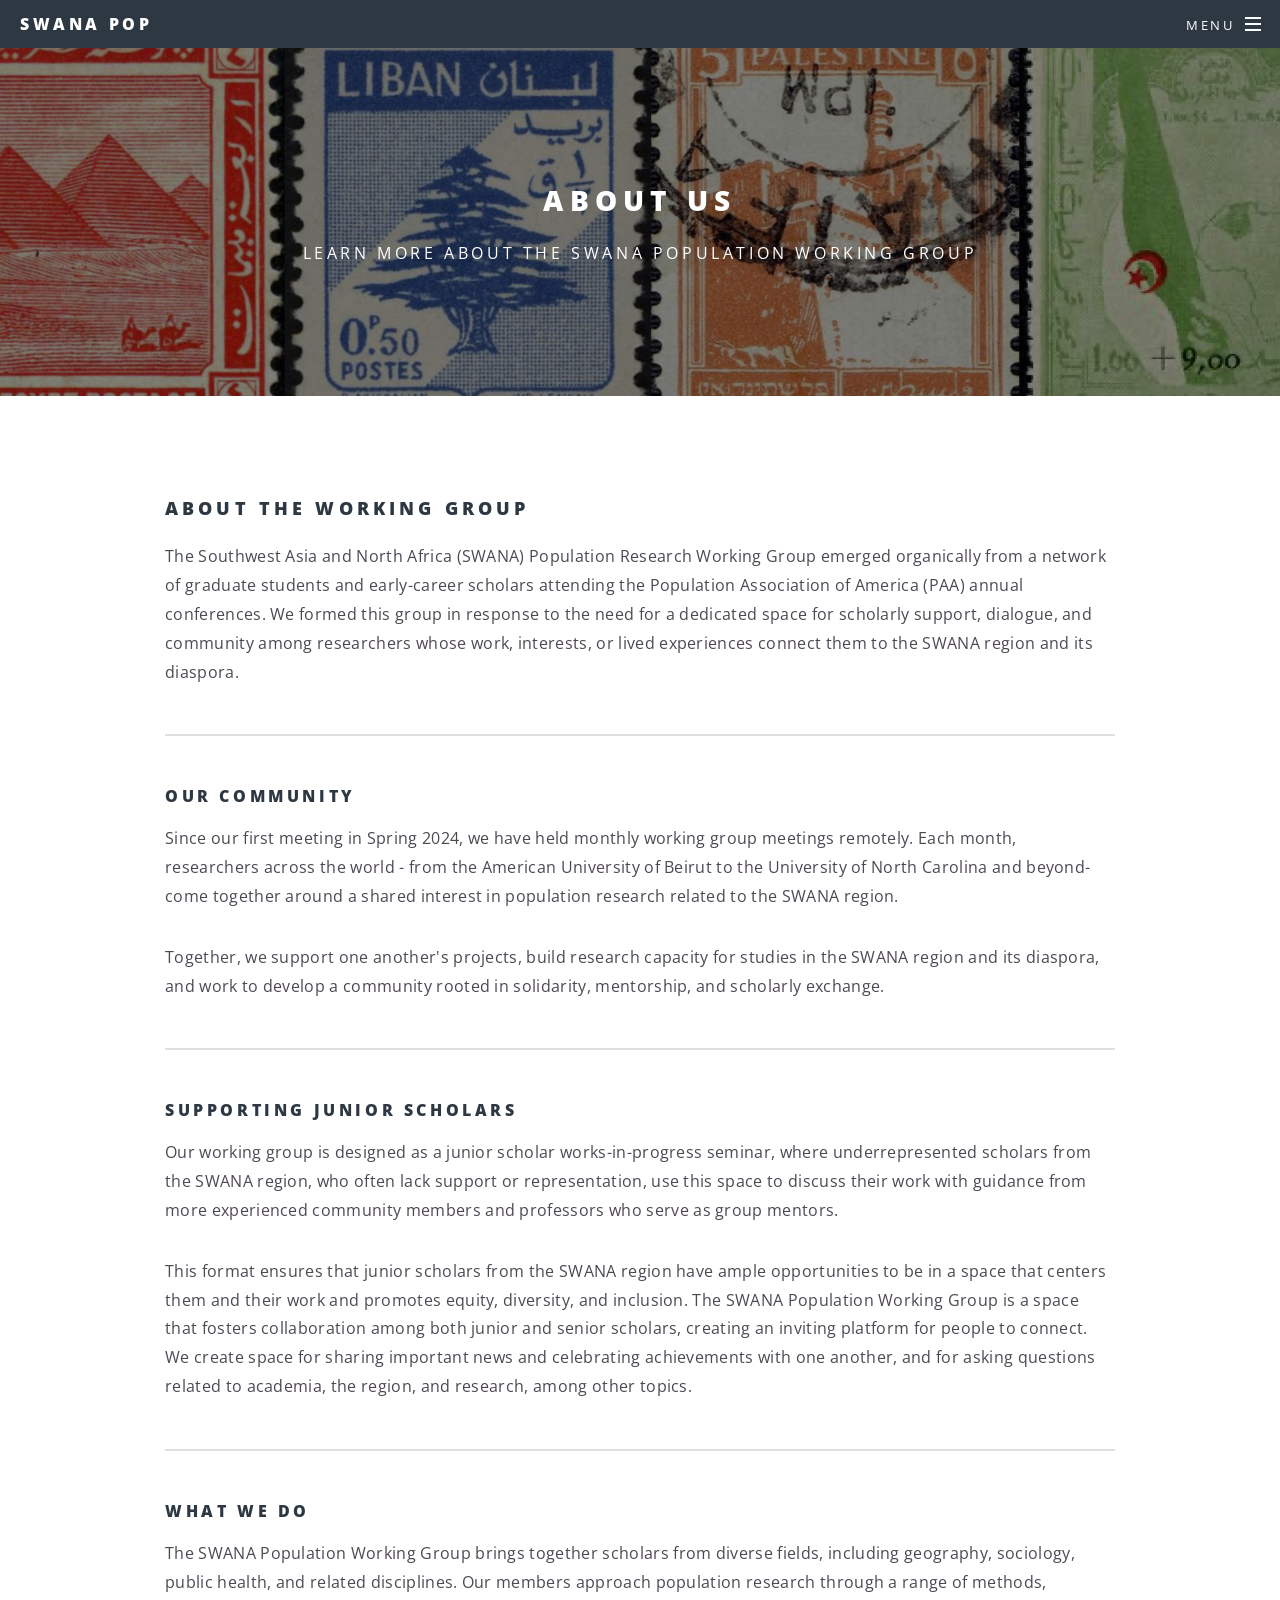
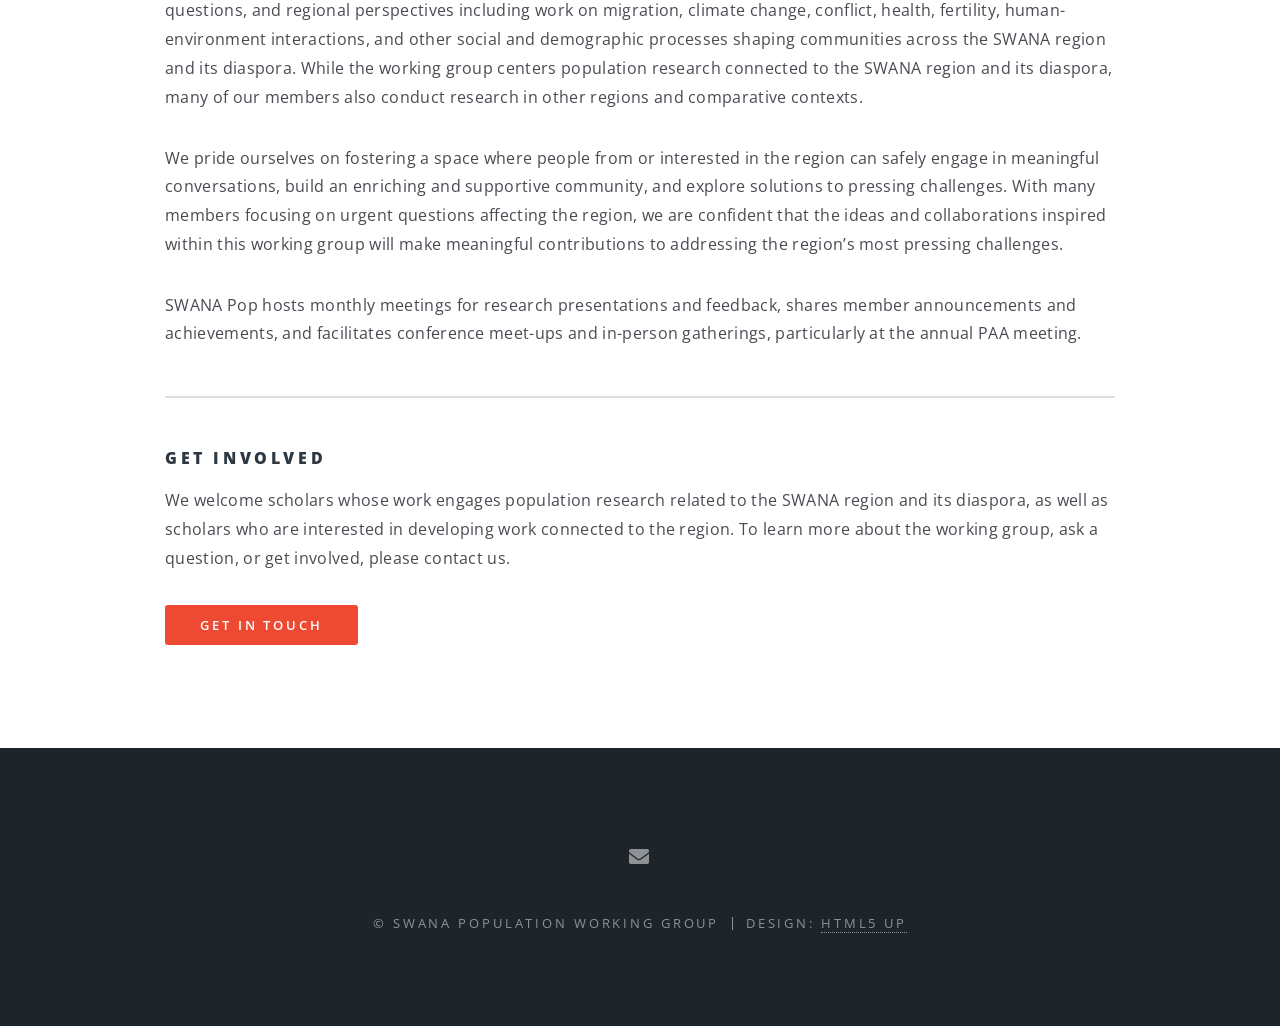
==== commit fc288b1b: "Update about.html" ====
--- a/about.html
+++ b/about.html
@@ -30,8 +30,8 @@
 											<li><a href="index.html">Home</a></li>
 											<li><a href="about.html">About Us</a></li>
 											<li><a href="members.html">Members</a></li>
-											<!--<li><a href="#">Sign Up</a></li>
-											<li><a href="#">Log In</a></li>-->
+											<li><a href="publication.html">Publications</a></li>
+											<!--<li><a href="#">Log In</a></li>-->
 										</ul>
 									</div>
 								</li>
@@ -80,7 +80,8 @@
 								<p>We welcome scholars whose work engages population research related to the SWANA region and its diaspora, as well as scholars who are interested in developing work connected to the region. To learn more about the working group, ask a question, or get involved, please contact us.</p>
 
 								<ul class="actions">
-  <li><a href="mailto:swana@office.unc.edu" class="button primary">Contact Us</a></li>
+  								<li><a href="https://forms.gle/hCoYXYdUF1regbRC8" class="button fit primary" target="_blank" rel="noopener noreferrer">Get In Touch</a></li>
+
 </ul>
 
 							</div>
@@ -96,8 +97,8 @@
 							<li><a href="#" class="icon brands fa-instagram"><span class="label">Instagram</span></a></li>
 							<li><a href="#" class="icon brands fa-dribbble"><span class="label">Dribbble</span></a></li>
 							-->
-							<li><a href="mailto:swana@office.unc.edu" class="icon solid fa-envelope"><span class="label">Email</span></a></li>
-							
+							<li><a href="https://forms.gle/hCoYXYdUF1regbRC8" class="icon solid fa-envelope"><span class="label">Email</span></a></li>
+															
 						</ul>
 						<ul class="copyright">
 							<li>&copy; SWANA Population Working Group</li><li>Design: <a href="http://html5up.net">HTML5 UP</a></li>
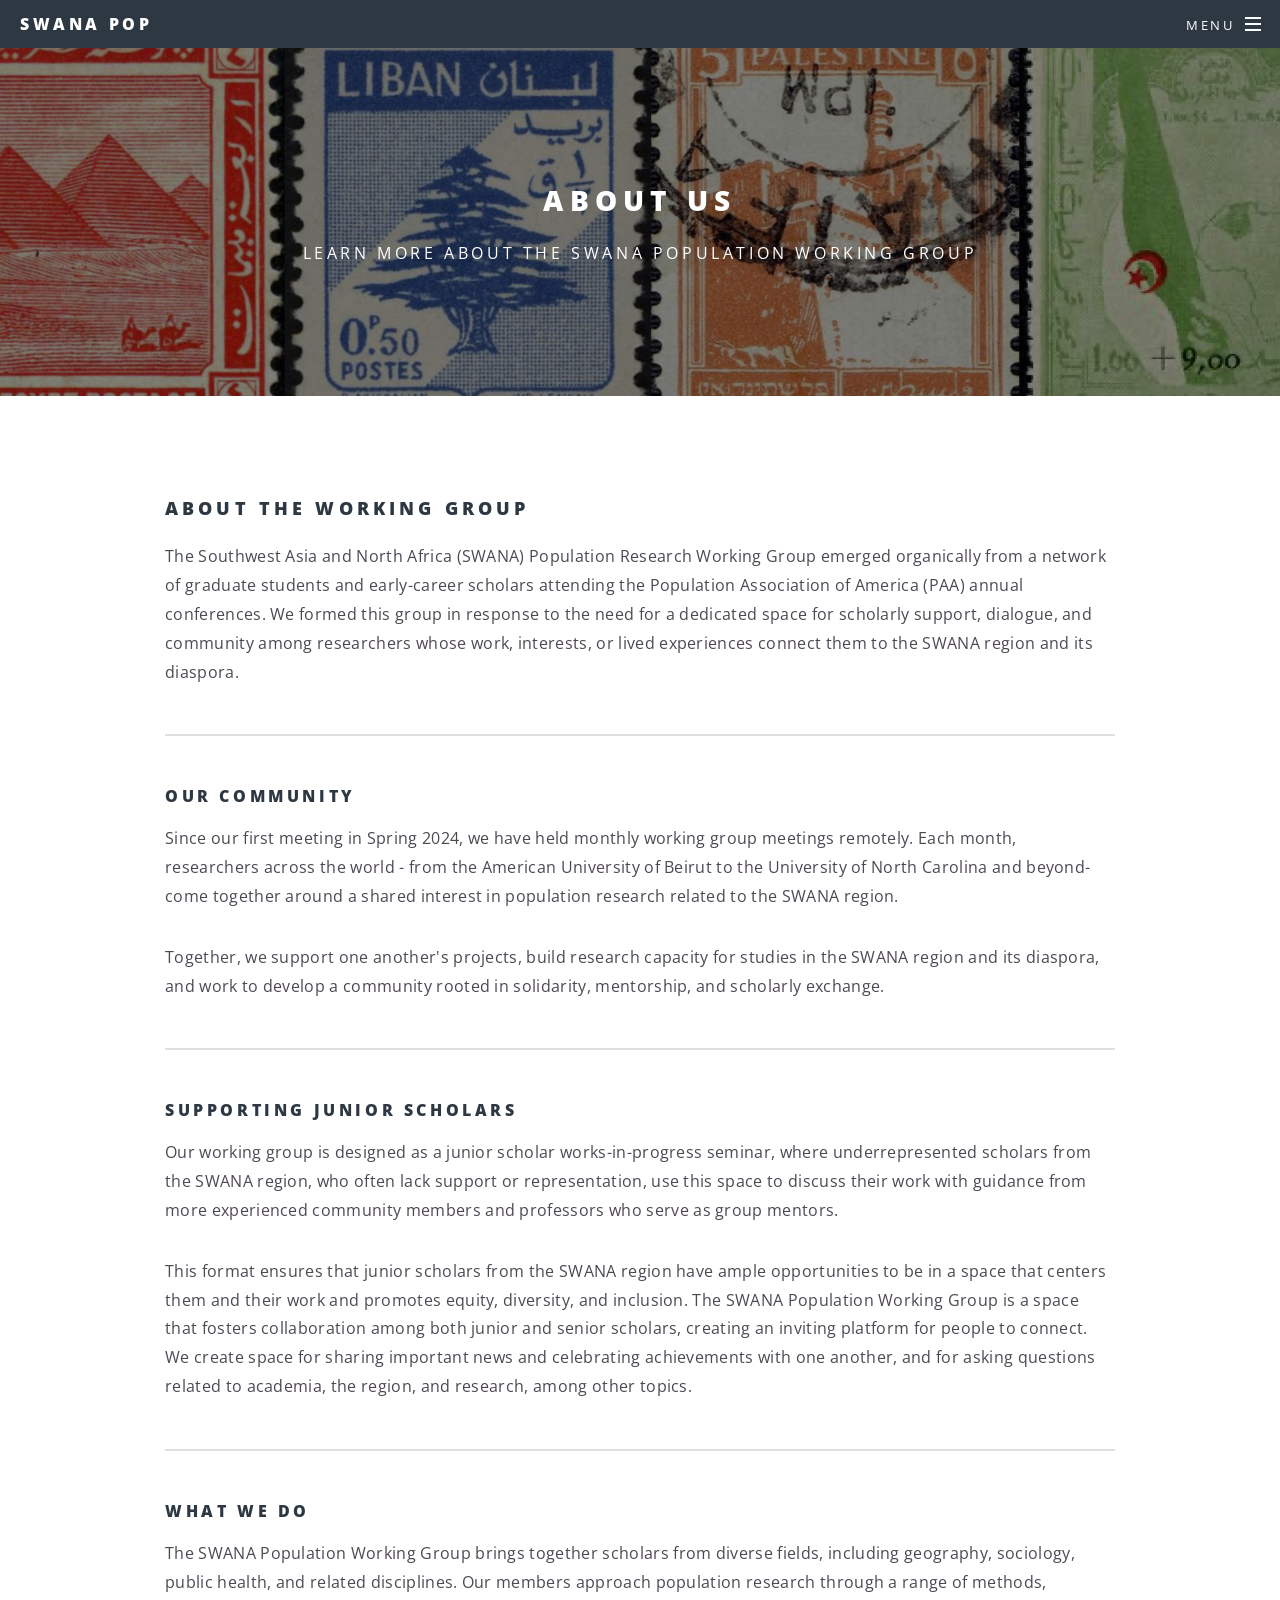
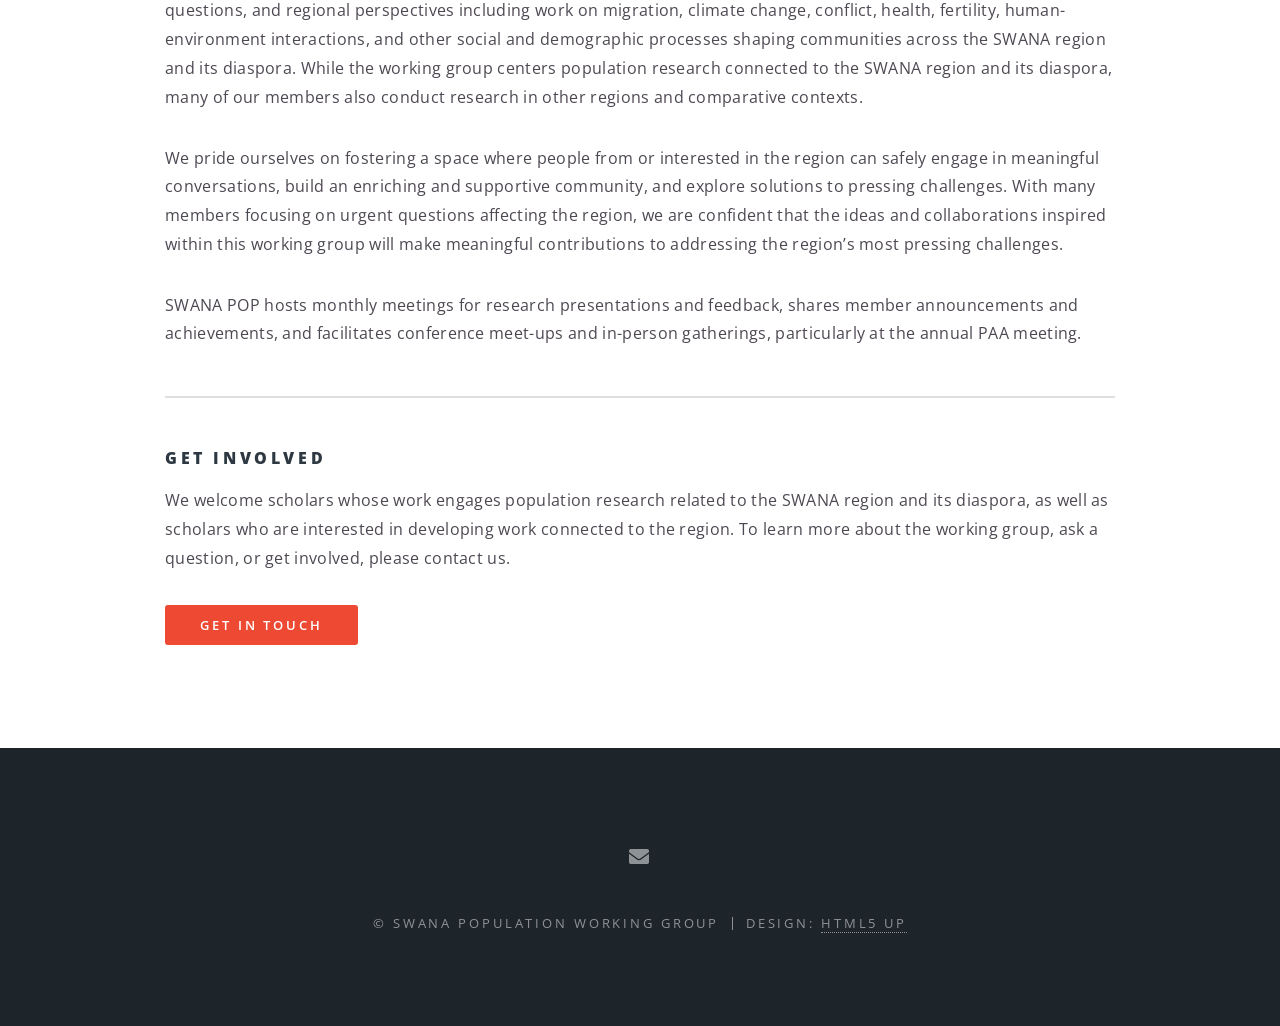
==== commit b93a33ed: "Update about.html" ====
--- a/about.html
+++ b/about.html
@@ -31,7 +31,7 @@
 											<li><a href="about.html">About Us</a></li>
 											<li><a href="members.html">Members</a></li>
 											<li><a href="publication.html">Publications</a></li>
-											<!--<li><a href="#">Log In</a></li>-->
+											<li><a href="events.html">Meetings</a></li>
 										</ul>
 									</div>
 								</li>
@@ -71,7 +71,7 @@
 
 								<p>We pride ourselves on fostering a space where people from or interested in the region can safely engage in meaningful conversations, build an enriching and supportive community, and explore solutions to pressing challenges. With many members focusing on urgent questions affecting the region, we are confident that the ideas and collaborations inspired within this working group will make meaningful contributions to addressing the region’s most pressing challenges.
 </p>
-								<p>SWANA Pop hosts monthly meetings for research presentations and feedback, shares member announcements and achievements, and facilitates conference meet-ups and in-person gatherings, particularly at the annual PAA meeting.
+								<p>SWANA POP hosts monthly meetings for research presentations and feedback, shares member announcements and achievements, and facilitates conference meet-ups and in-person gatherings, particularly at the annual PAA meeting.
 </p>
 
 								<hr />
@@ -97,8 +97,7 @@
 							<li><a href="#" class="icon brands fa-instagram"><span class="label">Instagram</span></a></li>
 							<li><a href="#" class="icon brands fa-dribbble"><span class="label">Dribbble</span></a></li>
 							-->
-							<li><a href="https://forms.gle/hCoYXYdUF1regbRC8" class="icon solid fa-envelope"><span class="label">Email</span></a></li>
-															
+<li><a href="https://forms.gle/hCoYXYdUF1regbRC8" class="icon solid fa-envelope" target="_blank" rel="noopener noreferrer"><span class="label">Contact Form</span></a></li>															
 						</ul>
 						<ul class="copyright">
 							<li>&copy; SWANA Population Working Group</li><li>Design: <a href="http://html5up.net">HTML5 UP</a></li>
--- a/assets/css/main.css
+++ b/assets/css/main.css
@@ -3120,8 +3120,60 @@
 .sinem-photo {
     object-position: center 18% !important;
 }
+
+.sara-photo {
+	object-position: center 5% !important;
+
+}
+
 .goleen-photo {
     object-position: center 35% !important;
+}
+
+.paa-figure {
+    width: min(480px, 100%);
+    margin: 1em auto 0;
+}
+
+.paa-photo {
+    display: block;
+    width: 100%;
+    aspect-ratio: 1 / 1;
+    object-fit: cover;
+}
+
+.paa-figure figcaption {
+    margin-top: 0.5em;
+    text-align: left;
+}
+.paa-gallery {
+    display: grid;
+    grid-template-columns: repeat(3, minmax(0, 1fr));
+    gap: 1em;
+    max-width: 900px;
+    margin: 0 auto;
+}
+
+.paa-gallery.paa-gallery-four {
+    grid-template-columns: repeat(2, minmax(0, 1fr));
+}
+
+.paa-gallery figure {
+    margin: 0;
+}
+
+.paa-gallery img {
+    display: block;
+    width: 100%;
+    aspect-ratio: 1 / 1;
+    object-fit: cover;
+    border-radius: 6px;
+}
+
+@media screen and (max-width: 736px) {
+    .paa-gallery {
+        grid-template-columns: 1fr;
+    }
 }
 
 @media screen and (max-width: 736px) {
@@ -3145,18 +3197,7 @@
     }
 }
 
-
-@media screen and (max-width: 736px) {
-    .member-profile {
-        display: block;
-        text-align: center;
-    }
-
-    .member-photo {
-        margin-bottom: 1.5em;
-    }
-}
-
+/* Wrapper Styles (Restored to main scope) */
 
 		.wrapper.style2 {
 			background-color: #7a4a3a;
@@ -4205,3 +4246,65 @@
 	body.is-mobile.landing #footer {
 		background-color: #1d242a;
 	}
+	
+	
+	/* Events page */
+
+.year-grid {
+    display: grid;
+    grid-template-columns: repeat(2, minmax(0, 1fr));
+    gap: 3em;
+    max-width: 950px;
+    margin: 0 auto 4em;
+}
+
+.year-card {
+    display: block;
+    text-decoration: none;
+    border-bottom: none;
+}
+
+.year-image {
+    overflow: hidden;
+    border-radius: 6px;
+}
+
+.year-image img {
+    display: block;
+    width: 100%;
+    aspect-ratio: 4 / 3;
+    object-fit: cover;
+    transition: transform 0.35s ease;
+}
+
+.year-card:hover .year-image img {
+    transform: scale(1.025);
+}
+
+.year-card-content {
+    padding: 1.25em 0 0;
+}
+
+.year-card-content h3 {
+    margin: 0 0 0.4em;
+}
+
+.year-card-content p {
+    margin: 0 0 0.75em;
+}
+.year-card-content span {
+    font-size: 0.9em;
+    font-weight: 600;
+    letter-spacing: 0.02em;
+}
+
+.dinner-card-photo {
+    object-position: center 40%;
+}
+
+@media screen and (max-width: 736px) {
+    .year-grid {
+        grid-template-columns: 1fr;
+        gap: 2.5em;
+    }
+}
